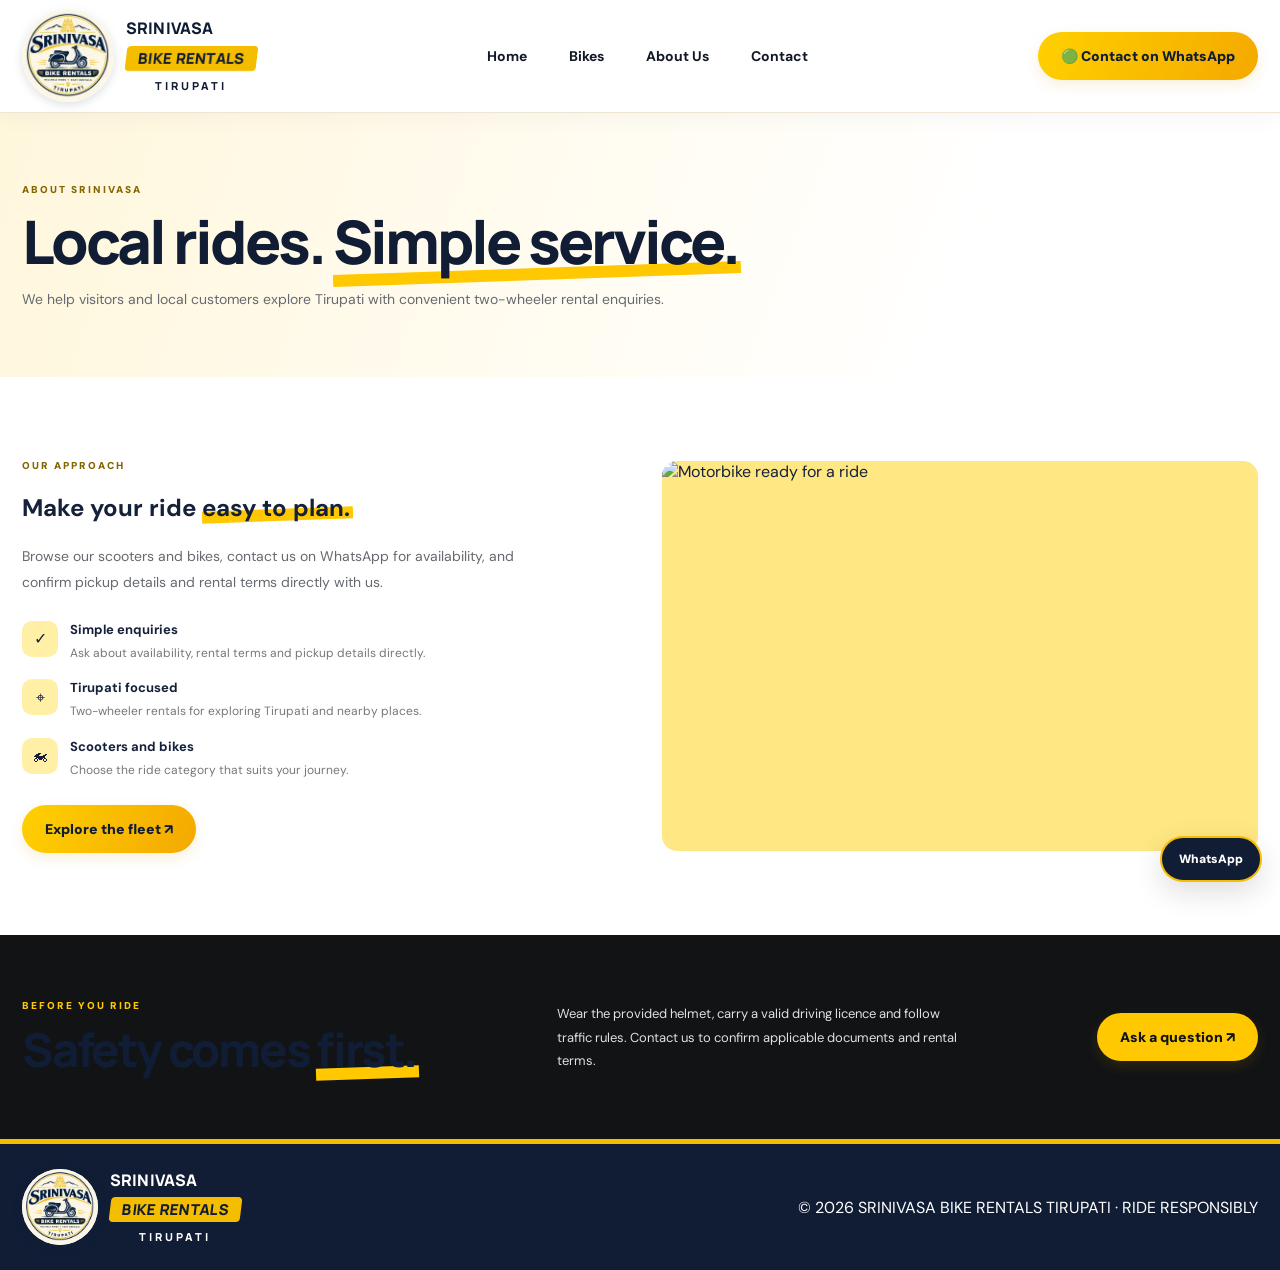
==== about.html @ 228d2ca5 "Redesign all pages with reference-inspired Srinivasa branding" ====
<!doctype html><html lang="en"><head><meta charset="utf-8"><meta name="viewport" content="width=device-width,initial-scale=1"><meta name="description" content="Learn about Srinivasa Bike Rentals in Tirupati."><title>About Us | SRINIVASA BIKE RENTALS TIRUPATI</title><link rel="icon" type="image/webp" href="srinivasa-logo.webp"><link rel="apple-touch-icon" href="srinivasa-logo.webp"><link rel="preconnect" href="https://fonts.googleapis.com"><link href="https://fonts.googleapis.com/css2?family=DM+Sans:wght@400;500;600;700;800;900&family=Manrope:wght@400;500;600;700;800;900&display=swap" rel="stylesheet"><link rel="stylesheet" href="styles.css"><link rel="stylesheet" href="redesign.css"></head><body><header class="header"><div class="wrap navrow"><a class="brand" href="index.html"><img class="brand-logo" src="srinivasa-logo.webp" alt="Official Srinivasa Bike Rentals Tirupati logo"><span class="brand-name"><b>SRINIVASA</b><strong>BIKE RENTALS</strong><small>TIRUPATI</small></span></a><nav class="navlinks"><a href="index.html">Home</a><a href="bikes.html">Bikes</a><a href="about.html">About Us</a><a href="contact.html">Contact</a></nav><a class="btn header-wa" href="https://wa.me/919966462687" target="_blank" rel="noopener">🟢 Contact on WhatsApp</a><button class="menu-toggle" aria-label="Open menu" aria-expanded="false">☰</button></div></header><main><section class="pagehero"><div class="wrap"><div class="eyebrow">ABOUT SRINIVASA</div><h1>Local rides. <span class="highlight">Simple service.</span></h1><p class="lead">We help visitors and local customers explore Tirupati with convenient two-wheeler rental enquiries.</p></div></section><section class="section wrap split"><div><div class="eyebrow">OUR APPROACH</div><h2>Make your ride <span class="highlight">easy to plan.</span></h2><p class="lead">Browse our scooters and bikes, contact us on WhatsApp for availability, and confirm pickup details and rental terms directly with us.</p><div class="featurelist"><div class="feature"><span class="featureicon">✓</span><div><b>Simple enquiries</b><p>Ask about availability, rental terms and pickup details directly.</p></div></div><div class="feature"><span class="featureicon">⌖</span><div><b>Tirupati focused</b><p>Two-wheeler rentals for exploring Tirupati and nearby places.</p></div></div><div class="feature"><span class="featureicon">🏍</span><div><b>Scooters and bikes</b><p>Choose the ride category that suits your journey.</p></div></div></div><a class="btn" href="bikes.html">Explore the fleet ↗</a></div><div class="splitimg"><img src="https://images.unsplash.com/photo-1558981403-c5f9899a28bc?auto=format&fit=crop&w=1000&q=90" alt="Motorbike ready for a ride" loading="lazy"></div></section><section class="band"><div class="wrap bandinner"><div><div class="eyebrow">BEFORE YOU RIDE</div><h2>Safety comes <span class="highlight">first.</span></h2></div><p>Wear the provided helmet, carry a valid driving licence and follow traffic rules. Contact us to confirm applicable documents and rental terms.</p><a class="btn dark" href="contact.html">Ask a question ↗</a></div></section></main><footer class="footer"><div class="wrap footrow"><a class="brand" href="index.html"><img class="brand-logo" src="srinivasa-logo.webp" alt="Official Srinivasa Bike Rentals Tirupati logo"><span class="brand-name"><b>SRINIVASA</b><strong>BIKE RENTALS</strong><small>TIRUPATI</small></span></a><span>© 2026 SRINIVASA BIKE RENTALS TIRUPATI · RIDE RESPONSIBLY</span></div></footer><a class="floating" href="https://wa.me/919966462687" target="_blank" rel="noopener">WhatsApp</a><script src="app.js"></script></body></html>
---- styles.css ----
:root{--yellow:#ffd633;--ink:#191919;--muted:#696969;--cream:#fffdf6;--line:#e9e5d9;--white:#fff}*{box-sizing:border-box}html{scroll-behavior:smooth;scroll-padding-top:90px}body{margin:0;background:var(--cream);color:var(--ink);font-family:"DM Sans",sans-serif}a{color:inherit;text-decoration:none}img{display:block;max-width:100%}.wrap{width:min(1140px,calc(100% - 38px));margin:auto}.topline{background:var(--yellow);padding:10px max(19px,calc((100% - 1140px)/2));display:flex;justify-content:space-between;gap:12px;font-size:10px;font-weight:800;letter-spacing:1px}.header{position:sticky;top:0;z-index:20;background:#fffdf6ed;backdrop-filter:blur(14px);border-bottom:1px solid var(--line)}.navrow{height:82px;display:flex;align-items:center;justify-content:space-between;gap:24px}.brand{display:flex;gap:11px;align-items:center;flex-shrink:0}.brandmark{width:45px;height:45px;border-radius:50%;display:grid;place-items:center;background:var(--yellow);font:900 17px Manrope;transition:transform .3s}.brand:hover .brandmark{transform:rotate(-12deg) scale(1.06)}.brand b,.brand small{display:block}.brand b{font:800 14px Manrope;letter-spacing:1px}.brand small{font-size:9px;letter-spacing:1.6px;color:#777;margin-top:4px}.navlinks{display:flex;align-items:center;gap:25px;font-size:12px;font-weight:700}.navlinks a{position:relative;padding:10px 0}.navlinks a:after{content:"";height:3px;position:absolute;bottom:3px;left:0;width:0;background:var(--yellow);transition:width .25s}.navlinks a:hover:after,.navlinks a.active:after{width:100%}.btn{display:inline-flex;align-items:center;justify-content:center;gap:8px;background:var(--yellow);border:0;padding:14px 19px;border-radius:9px;font-size:12px;font-weight:900;cursor:pointer;transition:transform .25s,box-shadow .25s}.btn:hover{transform:translateY(-3px);box-shadow:0 10px 22px #1919191b}.btn.dark{background:var(--ink);color:white}.menu-toggle{display:none;background:var(--yellow);border:0;border-radius:9px;width:44px;height:42px;font-size:22px}.hero{display:grid;grid-template-columns:1.02fr .98fr;gap:54px;align-items:center;padding:64px 0 72px}.eyebrow{font-size:10px;font-weight:900;letter-spacing:2px;color:#846600}.pill{display:inline-flex;background:#fff1a9;padding:10px 14px;border-radius:30px;font-size:10px;font-weight:900;letter-spacing:1px}.hero h1,.pagehero h1{font:800 clamp(43px,5.5vw,70px)/1.04 Manrope;letter-spacing:-3px;margin:22px 0}.highlight{position:relative;z-index:0;white-space:nowrap}.highlight:after{content:"";position:absolute;left:0;right:-3px;bottom:2px;height:12px;background:var(--yellow);z-index:-1;transform:rotate(-2deg)}.lead{font-size:14px;line-height:1.9;color:var(--muted);max-width:510px}.hero-actions{display:flex;flex-wrap:wrap;gap:10px;margin-top:24px}.hero-image{height:440px;position:relative;border-radius:46% 46% 14px 14px;overflow:hidden;background:linear-gradient(140deg,#fff0a1,#ffd633 58%,#eec000);display:grid;place-items:center}.hero-image:before{content:"";position:absolute;width:320px;height:320px;border:1px solid #ffffffb5;border-radius:50%;box-shadow:0 0 0 36px #ffffff38,0 0 0 72px #ffffff26}.hero-image img{width:100%;height:100%;object-fit:cover;mix-blend-mode:multiply;opacity:.93;position:relative;z-index:1;mask-image:linear-gradient(black 78%,transparent 100%)}.hero-label{position:absolute;z-index:2;bottom:20px;left:20px;background:white;padding:13px 16px;border-radius:9px;font-size:10px;font-weight:900;box-shadow:0 12px 30px #0001}.perks{background:white;border-block:1px solid var(--line)}.perkrow{display:grid;grid-template-columns:repeat(3,1fr);gap:22px;padding:24px 0}.perk{display:flex;gap:12px;align-items:center}.perk-icon{width:40px;height:40px;display:grid;place-items:center;border-radius:11px;background:#fff2b3;font-size:19px}.perk b,.perk small{display:block}.perk b{font-size:12px}.perk small{font-size:10px;color:#777;margin-top:4px}.section{padding:82px 0}.sectionhead{display:flex;align-items:end;justify-content:space-between;gap:30px;margin-bottom:30px}.sectionhead h2,.band h2{font:800 clamp(32px,4vw,47px)/1.1 Manrope;letter-spacing:-2px;margin:12px 0 0}.sectionintro{font-size:13px;line-height:1.8;color:var(--muted);max-width:430px;margin:0}.grid{display:grid;grid-template-columns:repeat(3,1fr);gap:19px}.bikecard{background:white;border:1px solid var(--line);border-radius:14px;overflow:hidden;transition:transform .3s,box-shadow .3s}.bikecard:hover{transform:translateY(-6px);box-shadow:0 20px 38px #19191912}.bikephoto{height:220px;background:#ffed9a;position:relative;overflow:hidden}.bikephoto img{width:100%;height:100%;object-fit:cover;transition:transform .6s}.bikecard:hover .bikephoto img{transform:scale(1.06)}.yearbadge{position:absolute;top:13px;left:13px;background:white;padding:7px 10px;border-radius:25px;font-size:10px;font-weight:900}.bikeinfo{padding:20px}.category{font-size:9px;font-weight:900;letter-spacing:1.5px;color:#896b00}.bikeinfo h3{font:800 20px Manrope;margin:8px 0}.bikeinfo p{font-size:12px;line-height:1.7;color:#777;min-height:40px}.bikebottom{border-top:1px solid #eeeade;margin-top:16px;padding-top:15px;display:flex;align-items:center;justify-content:space-between;gap:10px}.pricecopy{font-size:11px;font-weight:900}.pricecopy small{display:block;font-weight:500;color:#888;margin-top:4px}.mini-btn{padding:11px 12px;background:var(--yellow);border-radius:7px;font-size:10px;font-weight:900;white-space:nowrap}.band{background:var(--yellow);padding:54px 0}.bandinner{display:flex;justify-content:space-between;align-items:center;gap:32px}.band p{max-width:400px;font-size:13px;line-height:1.8}.pagehero{padding:70px 0 50px;background:linear-gradient(115deg,#fff9df,#fffdf6 70%)}.pagehero h1{font-size:clamp(40px,5vw,60px);margin:14px 0}.pagehero .lead{max-width:680px}.split{display:grid;grid-template-columns:1fr 1fr;gap:44px;align-items:center}.splitimg{height:390px;border-radius:15px;overflow:hidden;background:#ffe783}.splitimg img{width:100%;height:100%;object-fit:cover}.featurelist{display:grid;gap:16px;margin:25px 0}.feature{display:flex;gap:12px;align-items:start}.featureicon{background:#fff0a3;width:36px;height:36px;display:grid;place-items:center;border-radius:10px;flex-shrink:0}.feature b{display:block;font-size:13px}.feature p{font-size:12px;color:#777;line-height:1.7;margin:5px 0 0}.faq details{padding:20px 2px;border-bottom:1px solid var(--line)}.faq summary{font:700 14px Manrope;cursor:pointer}.faq details p{font-size:13px;line-height:1.8;color:#666;max-width:760px}.contactgrid{display:grid;grid-template-columns:1fr 1fr;gap:20px}.contactcard{background:white;border:1px solid var(--line);border-radius:14px;padding:25px}.contactcard .bigicon{width:46px;height:46px;border-radius:12px;background:#fff0a3;display:grid;place-items:center;font-size:22px;margin-bottom:18px}.contactcard h3{font:800 20px Manrope;margin:0 0 8px}.contactcard p{font-size:13px;line-height:1.8;color:#777}.notice{padding:18px;background:#fff2b6;border-radius:10px;font-size:12px;line-height:1.8;margin-top:22px}.footer{background:#191919;color:white;padding:34px 0 24px}.footrow{display:flex;justify-content:space-between;align-items:center;gap:20px}.footer .brand small{color:#aaa}.footer .brandmark{background:var(--yellow)}.footnote{border-top:1px solid #383838;margin-top:25px;padding-top:16px;display:flex;justify-content:space-between;gap:15px;color:#aaa;font-size:9px;letter-spacing:.7px}.floating{position:fixed;right:18px;bottom:18px;background:#191919;color:white;border:2px solid var(--yellow);border-radius:30px;padding:13px 17px;font-size:12px;font-weight:900;box-shadow:0 10px 30px #0002;z-index:15;transition:transform .25s}.floating:hover{transform:translateY(-4px)}.reveal{opacity:0;transform:translateY(22px);transition:opacity .7s ease,transform .7s cubic-bezier(.2,.7,.2,1)}.reveal.visible{opacity:1;transform:translateY(0)}.hero-image img{animation:floatImage 6s ease-in-out infinite}.hero-image:after{content:"";position:absolute;inset:-50%;background:linear-gradient(110deg,transparent 40%,#ffffff75 50%,transparent 60%);animation:shine 8s ease-in-out infinite;pointer-events:none}@keyframes floatImage{0%,100%{transform:translateY(0) rotate(-1deg)}50%{transform:translateY(-9px) rotate(1deg)}}@keyframes shine{0%,35%{transform:translateX(-65%) rotate(8deg)}75%,100%{transform:translateX(65%) rotate(8deg)}}@media(prefers-reduced-motion:reduce){*,*:before,*:after{animation:none!important;transition:none!important;scroll-behavior:auto!important}.reveal{opacity:1;transform:none}}@media(max-width:800px){.navlinks{gap:14px}.navrow>.btn{display:none}.hero{gap:28px;padding:45px 0 55px}.hero-image{height:340px}.hero-image:before{width:230px;height:230px}.grid{grid-template-columns:repeat(2,1fr)}.section{padding:62px 0}.split{gap:25px}.splitimg{height:330px}}@media(max-width:620px){.topline{font-size:8px;letter-spacing:.4px}.navrow{height:72px}.menu-toggle{display:block}.navlinks{display:none;position:absolute;left:0;right:0;top:72px;background:#fffdf6;padding:12px 22px 22px;border-bottom:1px solid var(--line);box-shadow:0 14px 25px #0000000b;flex-direction:column;align-items:stretch;gap:3px}.navlinks.open{display:flex}.navlinks a{padding:13px 0}.navlinks a:after{display:none}.hero{grid-template-columns:1fr;padding-top:38px}.hero h1{letter-spacing:-2px}.hero-image{height:300px;border-radius:38% 38% 12px 12px}.hero-image:before{width:210px;height:210px}.perkrow{grid-template-columns:1fr;gap:15px}.sectionhead{display:block}.sectionintro{margin-top:15px}.grid{grid-template-columns:1fr}.bikephoto{height:230px}.bandinner{display:block}.bandinner .btn{margin-top:12px}.split,.contactgrid{grid-template-columns:1fr}.splitimg{height:270px;order:-1}.pagehero{padding:50px 0 35px}.footrow,.footnote{flex-wrap:wrap}.footnote span:last-child{width:100%}.brand b{font-size:12px}}
/* Premium black-and-yellow motorcycle identity refresh */
:root{--yellow:#ffc800;--ink:#111315;--muted:#666a70;--cream:#f5f5f2;--line:#e1e2df;--white:#fff}
body{background:#f5f5f2;color:#111315}
.topline{background:#111315;color:#ffc800}
.header{background:#fffffff2;border-bottom-color:#e5e5e1}
.brandmark{border-radius:12px!important;background:#111315!important;color:#ffc800!important;box-shadow:inset 0 0 0 2px #ffc800!important}
.btn{background:#ffc800;color:#111315}
.btn.dark{background:#111315;color:#fff}
.hero{padding-top:58px;padding-bottom:64px}
.hero h1{letter-spacing:-3.5px}
.hero-image{height:450px;border-radius:22px;background:#111315;box-shadow:0 22px 55px #11131524}
.hero-image:before{border-color:#ffc80065;box-shadow:0 0 0 36px #ffc80013,0 0 0 72px #ffc8000a}
.hero-image img{mix-blend-mode:normal;opacity:1;mask-image:linear-gradient(#000 82%,transparent 100%);filter:saturate(.88) contrast(1.04)}
.hero-label{background:#111315;color:#ffc800}
.pill,.perk-icon,.contactcard .bigicon,.featureicon{background:#fff0a6}
.perks{background:#fff;border-color:#e6e6e2}
.sectionhead h2,.band h2{letter-spacing:-2.2px}
.bikecard{border:1px solid #e0e0dc;border-radius:18px;box-shadow:0 7px 24px #17171708}
.bikecard:hover{box-shadow:0 22px 42px #11131518;border-color:#e2bf38}
.bikephoto{background:linear-gradient(135deg,#f3e6ad,#d8d9d5)}
.bikephoto img{object-fit:cover}
.category{color:#856600}
.mini-btn{background:#ffc800;color:#111315}
.notice{background:#fff0a6;border:1px solid #f0d56c}
.band{background:#111315;color:white}
.band .eyebrow{color:#ffc800}
.band p{color:#e0e0e0}
.band .btn.dark{background:#ffc800;color:#111315}
.contactcard{box-shadow:0 7px 24px #17171708}
.footer{background:#0d0e0f;border-top:3px solid #ffc800}
.footer .brandmark{background:#ffc800!important;color:#111315!important}
.floating{background:#111315;border-color:#ffc800}
@media(max-width:620px){.hero{padding-top:34px}.hero-image{height:290px;border-radius:18px}.bikecard{border-radius:16px}}

/* Home page entrance motion: letters drop in from above, then content reveals smoothly */
.hero h1{perspective:700px}
.hero-letter{display:inline-block;white-space:pre;opacity:0;transform:translate3d(0,-42px,0) rotateX(65deg);transform-origin:top center;animation:letterDrop .72s cubic-bezier(.18,.82,.25,1) forwards}
@keyframes letterDrop{0%{opacity:0;transform:translate3d(0,-42px,0) rotateX(65deg);filter:blur(3px)}65%{opacity:1;transform:translate3d(0,5px,0) rotateX(0);filter:blur(0)}100%{opacity:1;transform:translate3d(0,0,0) rotateX(0);filter:blur(0)}}
.entrance-reveal{opacity:0;transform:translateY(28px);transition:opacity .72s ease,transform .72s cubic-bezier(.2,.75,.2,1);transition-delay:var(--reveal-delay,0ms)}
.entrance-reveal.entered{opacity:1;transform:translateY(0)}
.hero-copy .pill{animation:heroSlideDown .7s cubic-bezier(.2,.75,.2,1) both}
.hero-copy .hero-actions{transition-delay:260ms}
.hero-image.entrance-reveal{transform:translateY(24px) scale(.975)}
.hero-image.entrance-reveal.entered{transform:translateY(0) scale(1)}
@media(prefers-reduced-motion:reduce){.hero-letter{opacity:1;transform:none;animation:none}.entrance-reveal{opacity:1;transform:none;transition:none}}
@keyframes heroSlideDown{from{opacity:0;transform:translateY(-22px)}to{opacity:1;transform:translateY(0)}}

/* Refined motorcycle emblem and animated home hero background */
.brandmark{width:48px!important;height:48px!important;border-radius:14px!important;display:grid!important;place-items:center!important;overflow:hidden;color:#ffc800!important;transition:transform .35s cubic-bezier(.2,.8,.2,1),box-shadow .35s!important}
.brandmark svg{width:38px;height:27px;display:block;filter:drop-shadow(0 2px 0 #0002)}
.brand:hover .brandmark{transform:translateY(-2px) rotate(-4deg) scale(1.06)!important;box-shadow:0 8px 18px #ffc80030,inset 0 0 0 2px #ffc800!important}
.hero{position:relative;isolation:isolate}
.hero:before{content:"";position:absolute;z-index:-1;inset:8px -5vw 20px;border-radius:34px;background:radial-gradient(ellipse at 12% 22%,#ffc80022 0,transparent 38%),radial-gradient(ellipse at 83% 78%,#ffc80019 0,transparent 36%),linear-gradient(135deg,#ffffff 0%,#f7f5ed 48%,#fff9df 100%);pointer-events:none}
.hero:after{content:"";position:absolute;z-index:-1;inset:8px -5vw 20px;border-radius:34px;opacity:.22;background-image:radial-gradient(#111315 0.7px,transparent .7px);background-size:19px 19px;mask-image:linear-gradient(90deg,#000,transparent 60%);pointer-events:none}
.hero-image{box-shadow:0 24px 60px #11131520,0 0 0 1px #ffc80035}
.hero-image:before{border-color:#ffc80085;box-shadow:0 0 0 36px #ffc80017,0 0 0 72px #ffc8000b}
.hero-copy .pill{animation:heroSlideDown .72s cubic-bezier(.2,.75,.2,1) both}
.hero h1 .hero-letter{will-change:transform,opacity}
@media(max-width:620px){.hero:before,.hero:after{inset:0 -10px 12px;border-radius:22px}.brandmark{width:44px!important;height:44px!important}.brandmark svg{width:34px}}

/* Hero banner polish: premium road-trip visual */
.hero-image{height:470px;border:1px solid #e5c75a;background:#151719;border-radius:28px;overflow:hidden;box-shadow:0 28px 70px #17171724}
.hero-image img{object-fit:cover;object-position:center;mix-blend-mode:normal;opacity:1;mask-image:linear-gradient(180deg,#000 70%,#000 84%,transparent 100%);filter:saturate(1.08) contrast(1.04)}
.hero-image:before{z-index:2;width:250px;height:250px;border-color:#ffc80050;box-shadow:0 0 0 34px #ffc80010,0 0 0 68px #ffc80008;pointer-events:none}
.hero-image:after{z-index:2;background:linear-gradient(180deg,transparent 55%,#0b0c0e9c 100%);inset:0;animation:none}
.hero-label{bottom:22px;left:22px;right:22px;width:max-content;max-width:calc(100% - 44px);background:#101214ed;color:#ffc800;border:1px solid #ffc80080;letter-spacing:.4px;padding:17px 20px;font-size:clamp(10px,1.2vw,13px)}
@media(max-width:620px){.hero-image{height:320px;border-radius:20px}.hero-label{left:12px;bottom:12px;right:12px;max-width:calc(100% - 24px);padding:12px;font-size:9px}}

/* Hero image treatment: bold cinematic road-trip visual */
.hero-image{background:#111315!important;border:1px solid #ffc80055;box-shadow:0 26px 70px #1113152b,0 0 0 7px #ffc80012!important}
.hero-image img{object-fit:cover!important;object-position:center 52%;mix-blend-mode:normal!important;opacity:1!important;mask-image:linear-gradient(180deg,#000 0%,#000 78%,transparent 100%)!important;filter:saturate(1.08) contrast(1.04)!important}
.hero-image:before{z-index:1;border-color:#ffc80065!important;box-shadow:0 0 0 34px #ffc80010,0 0 0 68px #ffc80008!important;pointer-events:none}
.hero-image:after{z-index:2;inset:0!important;background:linear-gradient(180deg,transparent 48%,#11131505 60%,#111315b8 100%)!important;animation:none!important}
.hero-label{bottom:20px;left:20px;background:#111315f2!important;color:#ffc800!important;border:1px solid #ffc80055;box-shadow:0 12px 35px #0004!important;letter-spacing:.7px}
@media(max-width:620px){.hero-image{height:300px!important}}

/* Custom-built, no-external-photo cinematic hero artwork */
.hero-image.hero-art{height:450px!important;display:block!important;position:relative;overflow:hidden;background:#111315!important;border-radius:22px!important;border:1px solid #ffc80066;box-shadow:0 28px 75px #11131530,0 0 0 7px #ffc80012!important;isolation:isolate}
.hero-art .road-art{position:absolute;inset:0;width:100%;height:100%;object-fit:cover;animation:artReveal 1.15s cubic-bezier(.2,.75,.2,1) both}
.hero-art:before{content:"";position:absolute;inset:0;z-index:1;background:linear-gradient(90deg,#080909b8 0%,#08090922 62%,transparent 100%),linear-gradient(0deg,#080909c9 0%,transparent 55%);pointer-events:none}
.hero-art:after{content:"";position:absolute;inset:14px;z-index:2;border:1px solid #ffc80038;border-radius:14px;animation:frameGlow 4s ease-in-out infinite;pointer-events:none}
.art-kicker{position:absolute;z-index:3;top:32px;left:30px;color:#e4e5df;font-size:9px;font-weight:900;letter-spacing:2px;display:flex;align-items:center;gap:9px}
.art-dot{width:7px;height:7px;border-radius:50%;background:#ffc800;box-shadow:0 0 15px #ffc800}
.art-title{position:absolute;z-index:3;left:30px;bottom:105px;color:#fff;font:900 clamp(34px,4vw,51px)/.98 Manrope,sans-serif;letter-spacing:-2px;text-shadow:0 4px 20px #0006}
.art-title span{color:#ffc800}
.art-footer{position:absolute;z-index:3;left:30px;right:30px;bottom:31px;display:flex;align-items:center;gap:12px;color:#f4f4ee;font-size:9px;font-weight:800;letter-spacing:1.1px}
.art-footer i{color:#ffc800;font-style:normal}.art-line{height:1px;flex:1;background:linear-gradient(90deg,#ffc800aa,transparent)}
@keyframes artReveal{from{opacity:.25;transform:scale(1.05)}to{opacity:1;transform:scale(1)}}
@keyframes frameGlow{0%,100%{border-color:#ffc80026}50%{border-color:#ffc80078}}
@media(max-width:620px){.hero-image.hero-art{height:310px!important;border-radius:18px!important}.art-kicker{top:24px;left:22px;font-size:8px}.art-title{left:22px;bottom:78px;font-size:36px}.art-footer{left:22px;right:22px;bottom:24px;font-size:8px}.hero-art:after{inset:9px}}
@media(prefers-reduced-motion:reduce){.hero-art .road-art,.hero-art:after{animation:none}}

/* Premium SR crest logo with custom motorcycle mark */
.brandmark{width:48px!important;height:48px!important;border-radius:13px!important;background:transparent!important;border:0!important;box-shadow:none!important;display:grid!important;place-items:center!important;overflow:visible!important;color:#ffc800!important}.brandmark:before,.brandmark:after{display:none!important;content:none!important}.brandmark svg{width:48px;height:48px;display:block;filter:drop-shadow(0 3px 5px #11131522);transition:transform .3s,filter .3s}.brand:hover .brandmark svg{transform:translateY(-2px) rotate(-4deg) scale(1.06);filter:drop-shadow(0 5px 8px #ffc80040)}.footer .brandmark svg{filter:drop-shadow(0 3px 5px #0005)}@media(max-width:620px){.brandmark{width:44px!important;height:44px!important}.brandmark svg{width:44px;height:44px}}

/* Fresh editorial photo hero and cleaner brand badge */
.hero-image.hero-photo{height:450px!important;display:block!important;position:relative;overflow:hidden;border-radius:24px!important;background:#161819!important;border:1px solid #d5ad28;box-shadow:0 25px 65px #11131526,0 0 0 6px #ffc80012!important;isolation:isolate}
.hero-photo>img{position:absolute;inset:0;width:100%;height:100%;object-fit:cover;object-position:center;display:block;opacity:1!important;mix-blend-mode:normal!important;mask-image:none!important;filter:saturate(1.08) contrast(1.04)!important;animation:photoEnter 1.1s ease both}
.photo-shade{position:absolute;inset:0;z-index:1;background:linear-gradient(90deg,#080a0be0 0%,#080a0b82 40%,transparent 85%),linear-gradient(0deg,#080a0bd9 0%,transparent 55%)}
.photo-kicker{position:absolute;z-index:2;top:30px;left:28px;color:#fff;font-size:9px;font-weight:900;letter-spacing:2px;display:flex;align-items:center;gap:9px}
.photo-kicker span{width:7px;height:7px;border-radius:50%;background:#ffc800;box-shadow:0 0 13px #ffc800}
.photo-title{position:absolute;z-index:2;left:28px;bottom:100px;color:#fff;font:800 clamp(30px,3.5vw,44px)/1.03 Manrope;letter-spacing:-1.7px}
.photo-title b{color:#ffc800}
.photo-footer{position:absolute;z-index:2;bottom:27px;left:28px;right:28px;display:flex;align-items:center;gap:12px;color:#fff;font-size:9px;font-weight:800;letter-spacing:1px}
.photo-footer i{height:1px;flex:1;background:linear-gradient(90deg,#ffc800,transparent)}
.photo-footer strong{color:#ffc800;white-space:nowrap}
.brandmark{width:48px!important;height:48px!important;border-radius:12px!important;background:transparent!important;border:0!important;box-shadow:none!important;display:grid!important;place-items:center!important;overflow:visible!important}
.brandmark:before,.brandmark:after{display:none!important;content:none!important}
.brandmark svg{width:48px;height:48px;display:block;filter:drop-shadow(0 3px 5px #11131520);transition:transform .3s,filter .3s}
.brand:hover .brandmark svg{transform:translateY(-2px) rotate(-3deg) scale(1.06);filter:drop-shadow(0 5px 8px #ffc80040)}
@keyframes photoEnter{from{opacity:.3;transform:scale(1.035)}to{opacity:1;transform:scale(1)}}
@media(max-width:620px){.hero-image.hero-photo{height:310px!important;border-radius:18px!important}.photo-kicker{top:23px;left:20px}.photo-title{left:20px;bottom:78px;font-size:30px}.photo-footer{left:20px;right:20px;bottom:22px;font-size:8px}.brandmark,.brandmark svg{width:44px!important;height:44px!important}}
@media(prefers-reduced-motion:reduce){.hero-photo>img{animation:none}}

/* Premium cinematic home hero motion */
.hero{padding-top:54px!important;padding-bottom:62px!important;gap:44px!important}
.hero-copy .pill{animation:badgeDrop .8s cubic-bezier(.16,1,.3,1) both}
.hero-copy h1{perspective:900px}
.hero-letter{animation:letterDrop .85s cubic-bezier(.16,1,.3,1) forwards!important}
.hero-copy .lead{animation:copyRise .8s .42s both}
.hero-copy .hero-actions{animation:copyRise .8s .56s both}
.hero-image.hero-photo{height:480px!important;border-radius:26px!important;display:block!important;position:relative;overflow:hidden;background:#101214!important;border:1px solid #ffc80088;box-shadow:0 30px 80px #11131538,0 0 0 7px #ffc8000e!important;isolation:isolate;transform:translateZ(0)}
.hero-photo>img{position:absolute;inset:0;width:100%;height:100%;object-fit:cover;object-position:52% center;display:block;opacity:1!important;mix-blend-mode:normal!important;mask-image:none!important;filter:saturate(1.15) contrast(1.08)!important;animation:heroPhotoReveal 1.4s cubic-bezier(.16,1,.3,1) both}
.photo-shade{position:absolute;inset:0;z-index:1;background:linear-gradient(100deg,#07090be8 0%,#07090b92 36%,#07090b10 82%),linear-gradient(0deg,#07090bf0 0%,#07090b20 52%,#07090b30 100%)}
.photo-kicker{position:absolute;z-index:3;top:31px;left:30px;color:#fff;font-size:9px;font-weight:900;letter-spacing:2px;display:flex;align-items:center;gap:10px;animation:copyRise .7s .4s both}
.photo-kicker span{width:8px;height:8px;border-radius:50%;background:#ffc800;box-shadow:0 0 0 5px #ffc80020,0 0 18px #ffc800;animation:signalPulse 2.2s infinite}
.photo-title{position:absolute;z-index:3;left:29px;bottom:105px;color:#fff;font:900 clamp(36px,4vw,52px)/.94 Manrope,sans-serif;letter-spacing:-2.5px;text-shadow:0 5px 28px #0008;animation:copyRise .8s .5s both}
.photo-title b{color:#ffc800}
.photo-footer{position:absolute;z-index:3;bottom:29px;left:30px;right:30px;display:flex;align-items:center;gap:12px;color:#fff;font-size:9px;font-weight:900;letter-spacing:1.1px;animation:copyRise .8s .65s both}
.photo-footer i{height:1px;flex:1;background:linear-gradient(90deg,#ffc800,transparent)}
.photo-footer strong{color:#ffc800;white-space:nowrap}
.photo-stamp{position:absolute;z-index:3;right:22px;top:22px;width:76px;height:76px;border-radius:50%;border:1px solid #ffc800a0;background:#111315b5;color:#fff;display:flex;flex-direction:column;align-items:center;justify-content:center;font-size:9px;font-weight:800;letter-spacing:2px;line-height:1.35;backdrop-filter:blur(8px);animation:stampIn .8s .8s both}
.photo-stamp b{color:#ffc800;font-size:15px}
.hero-orbit{position:absolute;z-index:2;border:1px solid #ffc80045;border-radius:50%;pointer-events:none}
.orbit-one{width:320px;height:320px;right:-150px;top:25px;animation:orbitDrift 16s linear infinite}
.orbit-two{width:250px;height:250px;right:-118px;top:60px;border-style:dashed;animation:orbitDrift 22s linear infinite reverse}
.brandmark{width:50px!important;height:50px!important;background:transparent!important;border:0!important;box-shadow:none!important;display:grid!important;place-items:center!important;overflow:visible!important}
.brandmark:before,.brandmark:after{display:none!important;content:none!important}
.brandmark svg{width:50px;height:50px;display:block;filter:drop-shadow(0 4px 7px #11131525);transition:transform .35s cubic-bezier(.16,1,.3,1),filter .35s}
.brand:hover .brandmark svg{transform:rotate(-8deg) scale(1.08);filter:drop-shadow(0 5px 12px #ffc80060)}
@keyframes badgeDrop{from{opacity:0;transform:translateY(-24px) scale(.95)}to{opacity:1;transform:translateY(0) scale(1)}}
@keyframes copyRise{from{opacity:0;transform:translateY(22px)}to{opacity:1;transform:translateY(0)}}
@keyframes heroPhotoReveal{from{opacity:.2;transform:scale(1.09)}to{opacity:1;transform:scale(1)}}
@keyframes stampIn{from{opacity:0;transform:scale(.65) rotate(-18deg)}to{opacity:1;transform:scale(1) rotate(0)}}
@keyframes signalPulse{0%,100%{box-shadow:0 0 0 5px #ffc80020,0 0 18px #ffc800}50%{box-shadow:0 0 0 9px #ffc80008,0 0 24px #ffc800}}
@keyframes orbitDrift{from{transform:rotate(0)}to{transform:rotate(360deg)}}
@media(max-width:620px){.hero{padding-top:35px!important;gap:27px!important}.hero-image.hero-photo{height:330px!important;border-radius:20px!important}.photo-kicker{top:23px;left:21px;font-size:8px;letter-spacing:1.4px}.photo-title{left:21px;bottom:82px;font-size:35px;letter-spacing:-1.5px}.photo-footer{left:21px;right:21px;bottom:23px;font-size:7px;letter-spacing:.7px}.photo-stamp{width:60px;height:60px;top:17px;right:17px;font-size:7px}.photo-stamp b{font-size:12px}.hero-orbit.orbit-one{width:230px;height:230px;right:-130px;top:55px}.hero-orbit.orbit-two{width:180px;height:180px;right:-105px;top:80px}.brandmark,.brandmark svg{width:44px!important;height:44px!important}}
@media(prefers-reduced-motion:reduce){.hero-copy .pill,.hero-copy .lead,.hero-copy .hero-actions,.hero-photo>img,.photo-kicker,.photo-title,.photo-footer,.photo-stamp{animation:none!important;opacity:1!important;transform:none!important}.hero-orbit{animation:none!important}}

/* Visible animated motorcycles in the home hero background */
.hero{position:relative;isolation:isolate;overflow:hidden}
.ride-traffic{position:absolute;inset:0 -8vw 0;z-index:0;overflow:hidden;pointer-events:none;opacity:1}
.traffic-glow{position:absolute;left:-10%;right:-10%;bottom:17%;height:2px;background:linear-gradient(90deg,transparent,#ffc80080,transparent);box-shadow:0 0 24px #ffc80030}
.moving-bike{position:absolute;display:block;width:clamp(86px,12vw,142px);height:auto;left:-180px;opacity:0;animation:cruiseAcross 13s linear infinite;filter:drop-shadow(0 4px 10px #ffc80055)}
.moving-bike svg{width:100%;height:auto;overflow:visible}
.moving-bike circle{fill:#17191b;stroke:#ffc800;stroke-width:2.5}
.moving-bike .frame{fill:none;stroke:#ffc800;stroke-width:4;stroke-linecap:round;stroke-linejoin:round}
.moving-bike .tank{fill:#ffc800;stroke:#ffe47c;stroke-width:1.5}
.moving-bike .metal{fill:none;stroke:#9b9fa0;stroke-width:3.5;stroke-linecap:round}
.moving-bike .rider{fill:none;stroke:#dfe0da;stroke-width:6;stroke-linecap:round;stroke-linejoin:round}
.moving-bike .light{fill:#fff1a8;filter:drop-shadow(0 0 5px #ffc800)}
.bike-a{top:7%;animation-delay:0s;animation-duration:13s}
.bike-b{top:43%;animation-delay:4.1s;animation-duration:15s}
.bike-c{top:78%;animation-delay:7.4s;animation-duration:14s}
.hero-copy,.hero-image.hero-photo{position:relative;z-index:1}
@keyframes cruiseAcross{0%{left:-180px;opacity:0}6%{opacity:.85}40%{opacity:.72}85%{opacity:.75}100%{left:110%;opacity:0}}
@media(max-width:620px){.ride-traffic{inset:0 -14vw 0;opacity:.85}.moving-bike{width:88px}.bike-a{top:3%}.bike-b{top:44%}.bike-c{top:82%}}
@media(prefers-reduced-motion:reduce){.moving-bike{animation:none;display:none}}

/* Animated riders travel INSIDE the THE CITY IS YOURS photo card */
.hero-image.hero-photo{isolation:isolate}
.hero-photo .ride-traffic{position:absolute;inset:0;z-index:2;overflow:hidden;pointer-events:none;opacity:1}
.hero-photo .traffic-glow{left:0;right:0;bottom:18%;height:2px;background:linear-gradient(90deg,transparent,#ffc800b0 20%,#fff3a0 48%,#ffc800a0 72%,transparent);box-shadow:0 0 18px #ffc80090,0 0 40px #ffc80030}
.hero-photo .moving-bike{width:clamp(90px,13vw,150px);left:-180px;opacity:0;filter:drop-shadow(0 0 7px #ffc800a0) drop-shadow(0 4px 9px #0009)}
.hero-photo .moving-bike svg{overflow:visible}
.hero-photo .moving-bike circle{fill:#090b0d;stroke:#ffc800;stroke-width:2.7}
.hero-photo .moving-bike .frame{stroke:#ffd53a;stroke-width:4.3}
.hero-photo .moving-bike .tank{fill:#ffc800;stroke:#fff0a3}
.hero-photo .moving-bike .rider{stroke:#fff4c1;stroke-width:6}
.hero-photo .moving-bike .light{fill:#fff9c8;filter:drop-shadow(0 0 7px #ffc800) drop-shadow(0 0 14px #ffc800)}
.hero-photo .bike-a{top:18%;animation:photoBikeRide 10s linear infinite}
.hero-photo .bike-b{top:47%;animation:photoBikeRide 13s 3.4s linear infinite;transform:scale(.72)}
.hero-photo .bike-c{top:69%;animation:photoBikeRide 11s 6.2s linear infinite;transform:scale(.52)}
.hero-photo .photo-shade{z-index:3;background:linear-gradient(100deg,#07090b99 0%,#07090b30 36%,#07090b00 82%),linear-gradient(0deg,#07090bf0 0%,#07090b0a 52%,#07090b20 100%);pointer-events:none}
.hero-photo .photo-kicker,.hero-photo .photo-title,.hero-photo .photo-footer,.hero-photo .photo-stamp{z-index:4}
@keyframes photoBikeRide{0%{left:-180px;opacity:0;transform:translateY(8px) scale(.86)}8%{opacity:.96}45%{opacity:.85}90%{opacity:.9}100%{left:110%;opacity:0;transform:translateY(-3px) scale(.86)}}
@media(max-width:620px){.hero-photo .moving-bike{width:90px}.hero-photo .bike-a{top:16%}.hero-photo .bike-b{top:44%}.hero-photo .bike-c{top:69%}}
@media(prefers-reduced-motion:reduce){.hero-photo .moving-bike{animation:none;display:none}}

/* Road-trip hero: riders approach from the far end of the road */
.hero-image.hero-photo{background:#101214!important}
.hero-photo>img{object-position:center 58%!important;filter:saturate(.92) contrast(1.12) brightness(.72)!important}
.hero-photo .ride-traffic{position:absolute;inset:0;z-index:2;overflow:hidden;pointer-events:none;opacity:1;perspective:600px}
.hero-photo .traffic-glow{left:12%;right:12%;bottom:12%;height:2px;background:linear-gradient(90deg,transparent,#ffc80080,#fff1a0,#ffc80080,transparent);box-shadow:0 0 20px #ffc80080}
.hero-photo .moving-bike{left:50%;top:39%;width:clamp(72px,13vw,142px);opacity:0;transform-origin:center center;filter:drop-shadow(0 0 8px #ffc800b0) drop-shadow(0 5px 8px #000c)}
.hero-photo .moving-bike svg{overflow:visible}
.hero-photo .moving-bike circle{fill:#090b0d;stroke:#ffc800;stroke-width:3}
.hero-photo .moving-bike .frame{stroke:#ffd43b;stroke-width:4}
.hero-photo .moving-bike .tank{fill:#ffc800;stroke:#fff0a3}
.hero-photo .moving-bike .rider{stroke:#fff4c1;stroke-width:6}
.hero-photo .moving-bike .light{fill:#fffbd2;filter:drop-shadow(0 0 7px #ffc800) drop-shadow(0 0 15px #ffc800)}
.hero-photo .bike-a{animation:rideFromHorizon 4.8s 0s ease-in infinite}
.hero-photo .bike-b{animation:rideFromHorizon 5.6s 1.7s ease-in infinite}
.hero-photo .bike-c{animation:rideFromHorizon 5.1s 3.2s ease-in infinite}
.hero-photo .photo-shade{z-index:3;background:linear-gradient(100deg,#07090b9c 0%,#07090b30 46%,#07090b08 100%),linear-gradient(0deg,#07090bf2 0%,#07090b20 55%,#07090b22 100%);pointer-events:none}
.hero-photo .photo-kicker,.hero-photo .photo-title,.hero-photo .photo-footer,.hero-photo .photo-stamp{z-index:4}
@keyframes rideFromHorizon{
  0%{left:50%;top:42%;opacity:0;transform:translate(-50%,-50%) scale(.04) rotate(-2deg)}
  12%{opacity:.9}
  48%{opacity:1}
  75%{opacity:.92}
  100%{left:50%;top:112%;opacity:0;transform:translate(-50%,-50%) scale(1.5) rotate(-2deg)}
}
.hero-photo .bike-b{animation-name:rideFromHorizon;animation-delay:1.7s;filter:hue-rotate(12deg) drop-shadow(0 0 8px #ffc80090)}
.hero-photo .bike-c{animation-name:rideFromHorizon;animation-delay:3.2s;filter:grayscale(.25) drop-shadow(0 0 8px #ffc80090)}
@media(max-width:620px){.hero-photo .moving-bike{width:88px}.hero-photo .bike-a{animation-duration:4.8s}.hero-photo .bike-b{animation-duration:5.6s}.hero-photo .bike-c{animation-duration:5.1s}}
@media(prefers-reduced-motion:reduce){.hero-photo .moving-bike{animation:none;display:none}}

/* Static premium road hero — no animated bikes */
.hero-photo .photo-shade{z-index:2}
.hero-photo .photo-kicker,.hero-photo .photo-title,.hero-photo .photo-footer,.hero-photo .photo-stamp{z-index:3}

/* Final static hero polish */
.hero-photo .ride-traffic,.hero-photo .moving-bike,.hero-photo .traffic-glow{display:none!important;animation:none!important}
.hero-photo>img{object-position:center center!important;filter:saturate(.94) contrast(1.08) brightness(.76)!important}
.hero-photo .photo-shade{z-index:2!important;background:linear-gradient(100deg,#07090bd9 0%,#07090b60 42%,#07090b10 100%),linear-gradient(0deg,#07090bf0 0%,#07090b15 56%,#07090b1c 100%)!important}
.hero-photo .photo-kicker,.hero-photo .photo-title,.hero-photo .photo-footer,.hero-photo .photo-stamp{z-index:3!important}
.hero-photo .photo-title{text-shadow:0 5px 24px #0009}
.bikephoto img{background:#f0eee6}
.bikecard{transition:transform .22s ease,box-shadow .22s ease,border-color .22s ease}
.bikecard:focus-within{outline:2px solid #ffc800;outline-offset:3px}
@media(prefers-reduced-motion:reduce){.hero-photo>img,.hero-photo .photo-kicker,.hero-photo .photo-title,.hero-photo .photo-footer,.hero-photo .photo-stamp{animation:none!important;transform:none!important;opacity:1!important}}


/* Fresh editorial hero: no road panorama; falling headline entrance */
.hero-editorial{background:#151515!important;isolation:isolate;overflow:hidden;min-height:440px!important;border-radius:24px!important}
.hero-editorial>img{position:absolute;inset:0;width:100%;height:100%;object-fit:cover;object-position:center 52%;filter:saturate(.72) contrast(1.08) brightness(.66)!important;animation:heroPhotoSettle 1.1s ease-out both}
.hero-editorial .editorial-shade{position:absolute;inset:0;z-index:1;background:linear-gradient(90deg,#0c0c0cf0 0%,#101010b8 46%,#10101022 100%),linear-gradient(0deg,#080808d9 0%,transparent 55%)}
.hero-editorial .editorial-kicker,.hero-editorial .editorial-title,.hero-editorial .editorial-bottom,.hero-editorial .editorial-disc{position:absolute;z-index:3}
.hero-editorial .editorial-kicker{top:12%;left:8%;color:var(--yellow);font-size:10px;font-weight:900;letter-spacing:3px;animation:dropFromTop .85s cubic-bezier(.2,.8,.2,1) both}
.hero-editorial .editorial-title{left:7%;top:27%;font:800 clamp(34px,4.5vw,62px)/.98 Manrope,sans-serif;letter-spacing:-2px;color:#fff;text-shadow:0 5px 24px #0009;animation:dropFromTop .95s .12s cubic-bezier(.2,.8,.2,1) both}
.hero-editorial .editorial-title b{color:var(--yellow);font-weight:900}
.hero-editorial .editorial-bottom{left:8%;right:8%;bottom:9%;display:flex;justify-content:space-between;align-items:center;gap:12px;color:#fff;font-size:10px;font-weight:900;letter-spacing:1.4px;animation:dropFromTop .9s .25s cubic-bezier(.2,.8,.2,1) both}
.hero-editorial .editorial-bottom strong{background:var(--yellow);color:#171717;border-radius:999px;padding:12px 14px;letter-spacing:.5px}
.hero-editorial .editorial-disc{right:7%;top:10%;width:76px;height:76px;border:1px solid #ffd633b8;border-radius:50%;display:grid;place-content:center;text-align:center;color:var(--yellow);font:900 24px Manrope;transform:rotate(8deg);animation:dropFromTop 1s .18s cubic-bezier(.2,.8,.2,1) both}
.hero-editorial .editorial-disc small{font:800 7px Manrope;letter-spacing:1px}
@keyframes dropFromTop{0%{opacity:0;transform:translateY(-75px) scale(.96);filter:blur(5px)}72%{opacity:1;transform:translateY(5px) scale(1);filter:blur(0)}86%{transform:translateY(-3px)}100%{opacity:1;transform:translateY(0);filter:blur(0)}}
@keyframes heroPhotoSettle{from{transform:scale(1.06);opacity:.7}to{transform:scale(1);opacity:1}}
@media(max-width:620px){.hero-editorial{min-height:340px!important}.hero-editorial .editorial-title{font-size:38px;top:30%}.hero-editorial .editorial-disc{width:60px;height:60px;font-size:19px}.hero-editorial .editorial-bottom{font-size:8px;letter-spacing:.6px}.hero-editorial .editorial-bottom strong{padding:10px;font-size:8px}}
@media(prefers-reduced-motion:reduce){.hero-editorial .editorial-kicker,.hero-editorial .editorial-title,.hero-editorial .editorial-bottom,.hero-editorial .editorial-disc,.hero-editorial>img{animation:none!important;transform:none!important;filter:none!important}}

/* Official Srinivasa Bike Rentals logo */
.brandmark{width:54px!important;height:54px!important;border-radius:12px!important;background:transparent!important;border:0!important;box-shadow:none!important;overflow:hidden!important;flex-shrink:0!important;padding:0!important}
.brandmark img{display:block;width:100%;height:100%;object-fit:contain;border-radius:10px;filter:drop-shadow(0 2px 4px #11131518)}
.footer .brandmark img{filter:drop-shadow(0 2px 5px #0005)}
@media(max-width:620px){.brandmark{width:46px!important;height:46px!important}}


/* Supplied official circular Srinivasa badge beside the full business name */
.brand{display:flex!important;align-items:center!important;gap:12px!important}
.brandmark{width:76px!important;height:76px!important;min-width:76px!important;border-radius:50%!important;overflow:hidden!important;background:#fff9e9!important;box-shadow:0 3px 12px #101b2b18!important}
.brandmark img{width:100%!important;height:100%!important;object-fit:contain!important;border-radius:50%!important;display:block!important}
.brand>span:last-child b{display:block!important;font-size:16px!important;line-height:1.15!important;letter-spacing:.15px!important;white-space:nowrap!important}
.brand>span:last-child small{display:block!important;font-size:11px!important;letter-spacing:3px!important;margin-top:4px!important}
@media(max-width:620px){.brand{gap:8px!important}.brandmark{width:56px!important;height:56px!important;min-width:56px!important}.brand>span:last-child b{font-size:11px!important;letter-spacing:0!important}.brand>span:last-child small{font-size:9px!important;letter-spacing:2px!important}}

/* Responsive Tirupati reference-inspired landing page */
:root{--gold:#ffbf00;--navy:#102541;--cream:#fffaf0}
body{background:#fff;color:#101b2d;font-family:"DM Sans",sans-serif}
.wrap{width:min(1460px,calc(100% - 44px))}
.topline{background:var(--gold);color:#101b2d;padding:8px max(22px,calc((100% - 1460px)/2));font-size:10px}
.header{background:#fffffffa;border-bottom:1px solid #ece8df;box-shadow:0 4px 20px #18243a0c}
.navrow{height:112px;gap:22px}
.brand{gap:16px;align-items:center}
.brand-logo{width:116px;height:116px;object-fit:contain;flex:none;border-radius:50%;filter:drop-shadow(0 3px 5px #10254122)}
.brand-name{display:flex;flex-direction:column;line-height:1}
.brand-name b{font:900 clamp(20px,2.2vw,34px)/1 Manrope,sans-serif;letter-spacing:-1.3px;color:var(--navy)}
.brand-name strong{font:900 clamp(13px,1.3vw,20px)/1.15 Manrope,sans-serif;letter-spacing:1px;color:#101b2d;background:var(--gold);padding:5px 10px;margin-top:5px;transform:skew(-7deg);white-space:nowrap}
.brand-name small{font:800 12px/1.2 Manrope,sans-serif;letter-spacing:6px;text-align:center;margin-top:8px;color:var(--navy)}
.navlinks{gap:clamp(12px,2vw,30px);font-size:14px;color:#111827}
.navlinks a{display:flex;align-items:center;gap:7px;padding:12px 14px;border-radius:10px}
.navlinks a:after{display:none}
.navlinks a.active,.navlinks a:hover{background:var(--gold);color:#101b2d}
.btn{border-radius:30px;padding:15px 23px;background:var(--gold);font-size:14px;color:#111827}
.header-wa{white-space:nowrap;box-shadow:0 5px 14px #00000015}
.menu-toggle{display:none}
.showcase{position:relative;min-height:670px;display:grid;grid-template-columns:minmax(390px,.82fr) minmax(480px,1.18fr);align-items:center;overflow:hidden;padding:55px max(4.5vw,28px) 130px;isolation:isolate;background:#f4ead7}
.showcase-bg{position:absolute;inset:0;z-index:-2;background:url("https://assets.avis.co.in/images/Taxi_Images/banglore/tirupati/image2.webp") center 42%/cover no-repeat}
.showcase:before{content:"";position:absolute;inset:0;z-index:-1;background:linear-gradient(90deg,#fffaf0f2 0%,#fffaf0e8 31%,#fffaf080 54%,#fffaf010 100%),linear-gradient(0deg,#fffaf0 0%,transparent 25%)}
.showcase-copy{max-width:610px;z-index:2}
.showcase-copy .eyebrow{font-size:15px;letter-spacing:4px;color:#111827}
.showcase-copy h1{font:900 clamp(50px,6.1vw,94px)/.92 Manrope,sans-serif;letter-spacing:-4px;margin:24px 0 10px;color:var(--navy)}
.showcase-copy h1 span{display:inline-block;background:var(--gold);padding:8px 20px 10px;font-size:.53em;letter-spacing:-1px;transform:skew(-5deg);white-space:nowrap}
.place-mark{font:900 22px Manrope;letter-spacing:7px;margin:12px 0;color:var(--navy)}
.showcase-copy>p{font-size:20px;color:#555;margin:14px 0 22px}
.quick-perks{display:grid;grid-template-columns:repeat(4,minmax(90px,1fr));gap:10px;margin:22px 0 24px}
.quick-perks>div{background:#ffffffdf;border-radius:16px;padding:13px 8px;text-align:center;box-shadow:0 6px 20px #10254112;display:flex;flex-direction:column;align-items:center}
.quick-perks b{font-size:28px;color:#f0ae00;line-height:1.1}
.quick-perks strong{font-size:15px;margin-top:6px}
.quick-perks small{font-size:12px}
.hero-wa{background:var(--gold);font-size:18px;padding:17px 28px;box-shadow:0 8px 24px #c18c0028}
.hero-wa span{font-size:26px;line-height:12px}
.showcase-bikes{align-self:end;display:flex;align-items:end;justify-content:center;gap:0;min-width:0;padding:35px 0 0}
.bike-cutout{width:33%;height:300px;position:relative;display:flex;align-items:center;justify-content:center;filter:drop-shadow(0 16px 13px #0005)}
.bike-cutout img{width:100%;height:100%;object-fit:contain;mix-blend-mode:multiply;border-radius:16px}
.bike-cutout span{position:absolute;bottom:2px;left:50%;transform:translateX(-50%);background:#102541;color:white;padding:5px 12px;border-radius:20px;font-size:10px;font-weight:900;letter-spacing:1px;white-space:nowrap}
.detail-strip{position:absolute;bottom:22px;left:7%;right:7%;min-height:100px;background:#fffffff2;border-radius:28px;box-shadow:0 16px 38px #18243a18;display:grid;grid-template-columns:repeat(4,1fr);align-items:center;padding:18px 24px}
.detail-strip>div{display:flex;align-items:center;justify-content:center;gap:15px;border-right:1px solid #d6d6d6;min-height:55px}
.detail-strip>div:last-child{border:0}
.detail-strip>div>b{font-size:34px;color:#f3b500}
.detail-strip strong,.detail-strip small{display:block}
.detail-strip strong{font-size:16px}.detail-strip small{font-size:15px;margin-top:3px}
.fleet-section{padding:75px 0}
.section-heading{text-align:center;margin-bottom:28px}.section-heading h2,.rules-inner h2,.contact-cta h2{font:900 clamp(32px,4vw,48px) Manrope;margin:10px 0;color:var(--navy)}.section-heading p,.contact-cta p{color:#62666e}
.fleet-grid{display:grid;grid-template-columns:repeat(3,1fr);gap:22px}
.fleet-grid article{border:1px solid #eee7d8;border-radius:18px;overflow:hidden;padding-bottom:20px;box-shadow:0 10px 30px #1025410c}
.fleet-grid img{width:100%;height:220px;object-fit:cover}.fleet-grid h3,.fleet-grid small,.fleet-grid article>b{display:block;margin-left:20px;margin-right:20px}.fleet-grid h3{margin-top:17px;margin-bottom:5px;font:800 21px Manrope}.fleet-grid small{color:#777;font-size:10px;letter-spacing:1px}.fleet-grid article>b{margin-top:15px;color:#8b6700;font-size:16px}
.rules-section{background:#fff6d8;padding:55px 0}.rules-inner{display:grid;grid-template-columns:.7fr 1.3fr;gap:45px;align-items:center}.rules-grid{display:grid;grid-template-columns:repeat(2,1fr);gap:14px}.rules-grid p{background:#fff;border-radius:14px;padding:18px;margin:0}.rules-grid b,.rules-grid span{display:block}.rules-grid b{font:900 22px Manrope;color:var(--navy)}.rules-grid span{font-size:12px;color:#666;margin-top:4px}
.contact-cta{display:flex;align-items:center;justify-content:space-between;gap:24px;padding-top:60px;padding-bottom:60px}
.footer{background:var(--navy);border-top:5px solid var(--gold);padding:25px 0}.footrow{display:flex;align-items:center;justify-content:space-between;gap:24px;color:white}.footer .brand-name b,.footer .brand-name small{color:white}.footer .brand-name strong{color:#101b2d}.footer .brand-logo{width:70px;height:70px}
@media(max-width:1050px){.navrow{gap:12px}.brand-logo{width:88px;height:88px}.brand-name b{font-size:21px}.brand-name strong{font-size:14px}.brand-name small{font-size:10px}.navlinks{gap:4px}.navlinks a{padding:10px 8px}.header-wa{padding:12px 15px;font-size:12px}.showcase{grid-template-columns:.9fr 1.1fr;padding-left:30px;padding-right:30px}.showcase-copy h1{font-size:64px}.bike-cutout{height:250px}}
@media(max-width:760px){.topline{display:none}.navrow{height:auto;min-height:78px;padding:8px 0;flex-wrap:wrap}.brand{gap:9px}.brand-logo{width:64px;height:64px}.brand-name b{font-size:16px;letter-spacing:-.5px}.brand-name strong{font-size:11px;padding:4px 7px}.brand-name small{font-size:9px;letter-spacing:4px;margin-top:5px}.header-wa{display:none}.menu-toggle{display:block;width:42px;height:42px;margin-left:auto;background:var(--gold);border:0;border-radius:10px;font-size:22px}.navlinks{display:none;position:absolute;left:0;right:0;top:100%;background:#fff;padding:12px 18px 18px;box-shadow:0 14px 22px #0002;flex-direction:column;align-items:stretch;gap:4px}.navlinks.open{display:flex}.navlinks a{padding:12px;border-radius:9px}.showcase{display:flex;flex-direction:column;align-items:stretch;min-height:unset;padding:45px 22px 150px;gap:14px}.showcase:before{background:linear-gradient(90deg,#fffaf0ef,#fffaf0b8),linear-gradient(0deg,#fffaf0 0%,transparent 30%)}.showcase-copy{width:100%;max-width:none}.showcase-copy .eyebrow{font-size:10px;letter-spacing:2px}.showcase-copy h1{font-size:clamp(43px,12vw,65px);letter-spacing:-2.5px;margin:16px 0 8px}.showcase-copy h1 span{font-size:.55em;padding:7px 12px}.place-mark{font-size:15px;letter-spacing:4px}.showcase-copy>p{font-size:15px;margin:10px 0 16px}.quick-perks{gap:7px;margin:15px 0}.quick-perks>div{padding:10px 4px;border-radius:12px}.quick-perks b{font-size:22px}.quick-perks strong{font-size:12px}.quick-perks small{font-size:10px}.hero-wa{font-size:14px;padding:14px 20px}.showcase-bikes{padding:6px 0 0;min-height:150px}.bike-cutout{height:160px;width:33%}.bike-cutout span{font-size:8px;padding:4px 7px}.detail-strip{left:12px;right:12px;bottom:12px;min-height:0;border-radius:16px;padding:10px 6px;grid-template-columns:repeat(2,1fr);gap:4px}.detail-strip>div{justify-content:flex-start;padding:7px 8px;gap:8px;min-height:48px;border-right:0}.detail-strip>div:nth-child(odd){border-right:1px solid #ddd}.detail-strip>div>b{font-size:22px}.detail-strip strong{font-size:11px}.detail-strip small{font-size:10px}.fleet-section{padding:50px 0}.fleet-grid{grid-template-columns:1fr;gap:15px}.fleet-grid img{height:200px}.rules-inner{grid-template-columns:1fr;gap:18px}.rules-section{padding:42px 0}.rules-grid{gap:9px}.rules-grid p{padding:14px}.rules-grid b{font-size:18px}.rules-grid span{font-size:10px}.contact-cta{display:block;padding-top:45px;padding-bottom:45px}.contact-cta .btn{margin-top:12px}.footrow{align-items:flex-start;flex-direction:column}.footer .brand-logo{width:56px;height:56px}}
@media(max-width:370px){.brand-logo{width:54px;height:54px}.brand-name b{font-size:14px}.quick-perks{grid-template-columns:repeat(2,1fr)}.showcase{padding-bottom:170px}.detail-strip>div{padding:6px 5px}}
@media(prefers-reduced-motion:reduce){*,*:before,*:after{scroll-behavior:auto!important;animation:none!important;transition:none!important}}
---- redesign.css ----
/* Screenshot-led SRINIVASA redesign: consistent white, gold and navy visual system */
:root{--gold:#f5b900;--navy:#101d35;--ink:#15213a;--soft:#fffaf0}
body{background:#fff;color:var(--ink);font-family:"DM Sans",sans-serif}
.header{background:#ffffffef;border-bottom:1px solid #eee6d2;box-shadow:0 5px 22px #14213a0a}
.brand-logo{width:92px;height:92px;object-fit:contain;border-radius:50%;background:#fff;flex-shrink:0}
.brand-name{display:flex;flex-direction:column;gap:3px}
.brand-name b{font:900 clamp(20px,2.3vw,31px)/.95 Manrope,sans-serif;letter-spacing:-1.5px;color:#101d35}
.brand-name strong{display:inline-block;background:#f5bd00;color:#101d35;padding:5px 12px;border-radius:4px;font:900 15px/1 Manrope;letter-spacing:.3px}
.brand-name small{font:800 11px Manrope;letter-spacing:5px;color:#101d35;text-align:center}
.navlinks{gap:12px}.navlinks a{padding:11px 15px;border-radius:9px;font-size:14px}.navlinks a.active,.navlinks a:hover{background:#ffc400;color:#111b2d}
.btn,.mini-btn{background:linear-gradient(110deg,#ffd000,#f4a900);color:#101d35;border-radius:30px;box-shadow:0 5px 14px #d59d0026}
.btn:hover,.mini-btn:hover{transform:translateY(-2px);box-shadow:0 9px 22px #d59d0040}
.showcase{position:relative;min-height:590px;display:grid;grid-template-columns:44% 56%;align-items:center;gap:0;padding:48px max(5vw,28px) 132px;background:linear-gradient(90deg,#fffaf0f2 0%,#fffaf0cc 38%,#fffaf000 75%),url("https://images.unsplash.com/photo-1500530855697-b586d89ba3ee?auto=format&fit=crop&w=2000&q=88") center/cover;overflow:hidden}
.showcase-bg{display:none}.showcase-copy{position:relative;z-index:2;max-width:610px}.showcase-copy .eyebrow{font-size:15px;letter-spacing:4px;color:#111b2d}.showcase-copy h1{font:900 clamp(48px,6vw,88px)/.94 Manrope,sans-serif;letter-spacing:-4px;margin:22px 0 8px;color:#101d35}.showcase-copy h1 span{display:inline-block;background:#f5bd00;padding:7px 17px;border-radius:7px;font-size:.58em;letter-spacing:-1px}.place-mark{font:900 20px Manrope;letter-spacing:7px;margin:12px 0;color:#101d35}.showcase-copy>p{font-size:21px;font-weight:700;color:#5c6068;margin:12px 0 22px}
.quick-perks{display:grid;grid-template-columns:repeat(4,minmax(90px,1fr));gap:10px;max-width:560px}.quick-perks>div{background:#ffffffed;border:1px solid #f0e8d6;border-radius:17px;padding:13px 8px;text-align:center;box-shadow:0 8px 24px #15213a12}.quick-perks b{display:block;font-size:27px;color:#e8ae00}.quick-perks strong{display:block;font-size:16px;font-weight:900;color:#111b2d}.quick-perks small{display:block;font-size:12px;color:#313744;font-weight:700;margin-top:2px}
.hero-wa{margin-top:20px;padding:16px 28px;font-size:17px}.showcase-bikes{position:relative;z-index:1;display:flex;align-items:end;justify-content:center;gap:0;min-height:370px;padding-top:140px}.bike-cutout{width:34%;height:250px;position:relative;display:flex;align-items:end;justify-content:center}.bike-cutout img{width:100%;height:100%;object-fit:contain;mix-blend-mode:multiply;filter:drop-shadow(0 18px 13px #0003)}.bike-cutout span{display:none}
.detail-strip{position:absolute;z-index:4;left:7%;right:7%;bottom:20px;min-height:96px;background:#fff;border:1px solid #eee5d3;border-radius:28px;box-shadow:0 15px 40px #101d3520;display:grid;grid-template-columns:repeat(4,1fr);align-items:center;padding:12px 16px}.detail-strip>div{display:flex;align-items:center;justify-content:center;gap:15px;padding:10px;border-right:1px solid #ddd}.detail-strip>div:last-child{border:0}.detail-strip>div>b{font-size:34px;color:#eeb600}.detail-strip strong{display:block;font-size:17px}.detail-strip small{display:block;font-size:15px;font-weight:700;margin-top:2px}
.fleet-section{padding:72px 0}.section-heading{text-align:center;margin-bottom:30px}.section-heading h2{font:900 clamp(32px,4vw,48px) Manrope;color:#101d35;margin:10px 0}.fleet-grid{display:grid;grid-template-columns:repeat(3,1fr);gap:22px}.fleet-grid article{background:#fff;border:1px solid #eee5d3;border-radius:20px;overflow:hidden;box-shadow:0 12px 35px #101d350d;padding-bottom:20px}.fleet-grid img{width:100%;height:230px;object-fit:cover;background:#f8f2e5}.fleet-grid h3,.fleet-grid small,.fleet-grid b{display:block;margin:12px 20px}.fleet-grid h3{font:800 21px Manrope}.fleet-grid small{color:#777;font-weight:800;letter-spacing:1px}.fleet-grid b{font-size:19px;color:#a87900}
.rules-section{background:#fff8e5;padding:55px 0}.rules-inner{display:grid;grid-template-columns:.8fr 1.2fr;gap:35px;align-items:center}.rules-inner h2{font:900 38px Manrope;color:#101d35}.rules-grid{display:grid;grid-template-columns:repeat(2,1fr);gap:13px}.rules-grid p{margin:0;background:#fff;border:1px solid #eee2c7;border-radius:15px;padding:20px}.rules-grid b{font:900 26px Manrope;color:#bd8c00}.rules-grid span{display:block;color:#555;font-weight:600;margin-top:4px}
.contact-cta{padding-top:55px;padding-bottom:55px}.footer{background:#101d35;border-top:5px solid #f5bd00}.footer .brand-name b,.footer .brand-name small{color:white}.footer .brand-name strong{color:#101d35}.footer .brand-logo{width:76px;height:76px}
.pagehero{background:linear-gradient(110deg,#fff7dc,#fff 75%)}.pagehero h1,.sectionhead h2,.band h2{color:#101d35}.bikecard,.contactcard{border-radius:18px}.bikephoto{height:245px}.pricecopy{color:#101d35}.floating{background:#101d35;border-color:#f5bd00}
.number-highlight,.rules-grid b,.detail-strip small,.quick-perks strong{font-variant-numeric:tabular-nums}
@media(max-width:900px){.showcase{grid-template-columns:1fr;min-height:unset;padding:45px 28px 145px;background-position:center}.showcase-bikes{min-height:260px;padding-top:15px}.bike-cutout{height:230px}.showcase-copy{max-width:100%}.brand-logo{width:72px;height:72px}.brand-name b{font-size:20px}.brand-name strong{font-size:12px}.navlinks{gap:2px}.navlinks a{padding:9px 8px}.header-wa{font-size:11px;padding:11px}}
@media(max-width:620px){.brand-logo{width:58px;height:58px}.brand-name b{font-size:15px}.brand-name strong{font-size:10px;padding:4px 7px}.brand-name small{font-size:8px;letter-spacing:3px}.showcase{padding:36px 17px 160px;background-position:58% center}.showcase-copy .eyebrow{font-size:10px;letter-spacing:2px}.showcase-copy h1{font-size:clamp(43px,12vw,62px);letter-spacing:-2.5px}.place-mark{font-size:14px;letter-spacing:4px}.showcase-copy>p{font-size:15px}.quick-perks{grid-template-columns:repeat(4,1fr);gap:6px}.quick-perks>div{padding:10px 3px;border-radius:12px}.quick-perks b{font-size:21px}.quick-perks strong{font-size:12px}.quick-perks small{font-size:9px}.showcase-bikes{min-height:160px;padding-top:8px}.bike-cutout{height:155px}.detail-strip{left:10px;right:10px;bottom:10px;grid-template-columns:repeat(2,1fr);padding:8px;border-radius:17px}.detail-strip>div{justify-content:flex-start;padding:7px;gap:8px;border:0;min-height:48px}.detail-strip>div:nth-child(odd){border-right:1px solid #ddd}.detail-strip>div>b{font-size:22px}.detail-strip strong{font-size:11px}.detail-strip small{font-size:10px}.fleet-section{padding:45px 0}.fleet-grid{grid-template-columns:1fr}.fleet-grid img{height:210px}.rules-inner{grid-template-columns:1fr;gap:12px}.rules-inner h2{font-size:30px}.rules-grid p{padding:14px}.rules-grid b{font-size:20px}.rules-grid span{font-size:10px}.contact-cta{display:block}.contact-cta .btn{margin-top:12px}.footrow{flex-direction:column;align-items:flex-start}.navlinks{top:100%}}
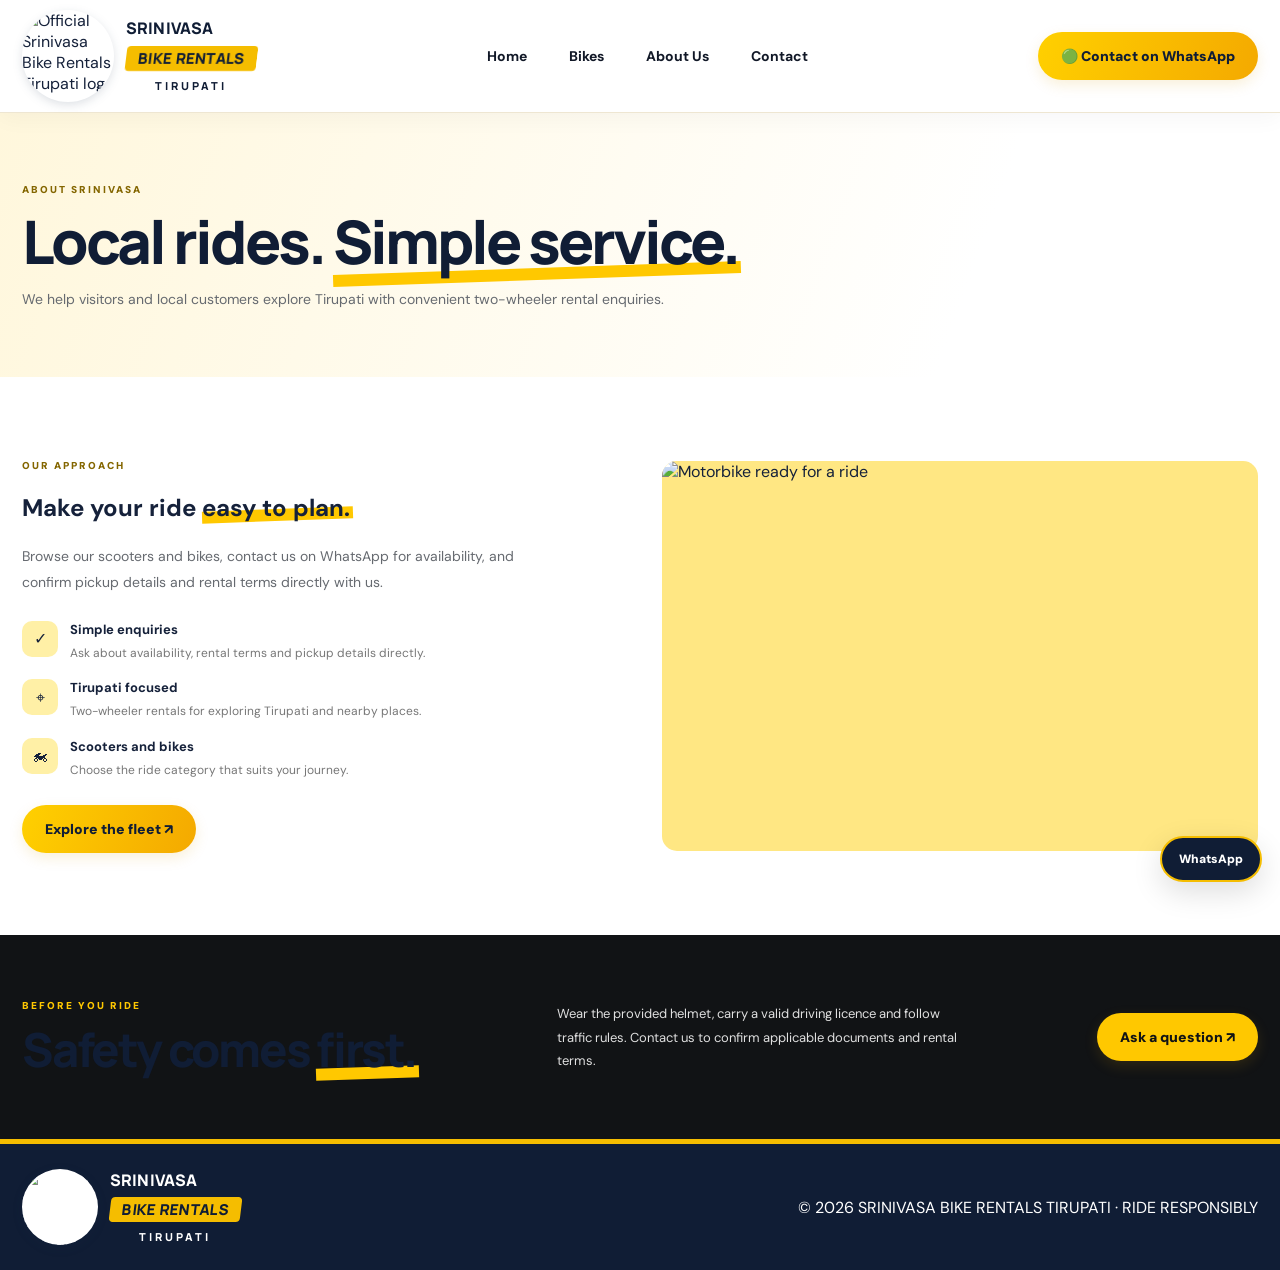
==== commit 721287fc: "Add matching bike photos and official brand logo" ====
--- a/about.html
+++ b/about.html
@@ -1 +1 @@
-<!doctype html><html lang="en"><head><meta charset="utf-8"><meta name="viewport" content="width=device-width,initial-scale=1"><meta name="description" content="Learn about Srinivasa Bike Rentals in Tirupati."><title>About Us | SRINIVASA BIKE RENTALS TIRUPATI</title><link rel="icon" type="image/webp" href="srinivasa-logo.webp"><link rel="apple-touch-icon" href="srinivasa-logo.webp"><link rel="preconnect" href="https://fonts.googleapis.com"><link href="https://fonts.googleapis.com/css2?family=DM+Sans:wght@400;500;600;700;800;900&family=Manrope:wght@400;500;600;700;800;900&display=swap" rel="stylesheet"><link rel="stylesheet" href="styles.css"><link rel="stylesheet" href="redesign.css"></head><body><header class="header"><div class="wrap navrow"><a class="brand" href="index.html"><img class="brand-logo" src="srinivasa-logo.webp" alt="Official Srinivasa Bike Rentals Tirupati logo"><span class="brand-name"><b>SRINIVASA</b><strong>BIKE RENTALS</strong><small>TIRUPATI</small></span></a><nav class="navlinks"><a href="index.html">Home</a><a href="bikes.html">Bikes</a><a href="about.html">About Us</a><a href="contact.html">Contact</a></nav><a class="btn header-wa" href="https://wa.me/919966462687" target="_blank" rel="noopener">🟢 Contact on WhatsApp</a><button class="menu-toggle" aria-label="Open menu" aria-expanded="false">☰</button></div></header><main><section class="pagehero"><div class="wrap"><div class="eyebrow">ABOUT SRINIVASA</div><h1>Local rides. <span class="highlight">Simple service.</span></h1><p class="lead">We help visitors and local customers explore Tirupati with convenient two-wheeler rental enquiries.</p></div></section><section class="section wrap split"><div><div class="eyebrow">OUR APPROACH</div><h2>Make your ride <span class="highlight">easy to plan.</span></h2><p class="lead">Browse our scooters and bikes, contact us on WhatsApp for availability, and confirm pickup details and rental terms directly with us.</p><div class="featurelist"><div class="feature"><span class="featureicon">✓</span><div><b>Simple enquiries</b><p>Ask about availability, rental terms and pickup details directly.</p></div></div><div class="feature"><span class="featureicon">⌖</span><div><b>Tirupati focused</b><p>Two-wheeler rentals for exploring Tirupati and nearby places.</p></div></div><div class="feature"><span class="featureicon">🏍</span><div><b>Scooters and bikes</b><p>Choose the ride category that suits your journey.</p></div></div></div><a class="btn" href="bikes.html">Explore the fleet ↗</a></div><div class="splitimg"><img src="https://images.unsplash.com/photo-1558981403-c5f9899a28bc?auto=format&fit=crop&w=1000&q=90" alt="Motorbike ready for a ride" loading="lazy"></div></section><section class="band"><div class="wrap bandinner"><div><div class="eyebrow">BEFORE YOU RIDE</div><h2>Safety comes <span class="highlight">first.</span></h2></div><p>Wear the provided helmet, carry a valid driving licence and follow traffic rules. Contact us to confirm applicable documents and rental terms.</p><a class="btn dark" href="contact.html">Ask a question ↗</a></div></section></main><footer class="footer"><div class="wrap footrow"><a class="brand" href="index.html"><img class="brand-logo" src="srinivasa-logo.webp" alt="Official Srinivasa Bike Rentals Tirupati logo"><span class="brand-name"><b>SRINIVASA</b><strong>BIKE RENTALS</strong><small>TIRUPATI</small></span></a><span>© 2026 SRINIVASA BIKE RENTALS TIRUPATI · RIDE RESPONSIBLY</span></div></footer><a class="floating" href="https://wa.me/919966462687" target="_blank" rel="noopener">WhatsApp</a><script src="app.js"></script></body></html>+<!doctype html><html lang="en"><head><meta charset="utf-8"><meta name="viewport" content="width=device-width,initial-scale=1"><meta name="description" content="Learn about Srinivasa Bike Rentals in Tirupati."><title>About Us | SRINIVASA BIKE RENTALS TIRUPATI</title><link rel="icon" type="image/png" href="https://d2ol7oe51mr4n9.cloudfront.net/user_3LNEQuu6pIucNUn0jLuzJzSrPbs/4fa0990a-5096-4057-8d3a-5e18f5b75d0f.png"><link rel="apple-touch-icon" href="https://d2ol7oe51mr4n9.cloudfront.net/user_3LNEQuu6pIucNUn0jLuzJzSrPbs/4fa0990a-5096-4057-8d3a-5e18f5b75d0f.png"><link rel="preconnect" href="https://fonts.googleapis.com"><link href="https://fonts.googleapis.com/css2?family=DM+Sans:wght@400;500;600;700;800;900&family=Manrope:wght@400;500;600;700;800;900&display=swap" rel="stylesheet"><link rel="stylesheet" href="styles.css"><link rel="stylesheet" href="redesign.css"></head><body><header class="header"><div class="wrap navrow"><a class="brand" href="index.html"><img class="brand-logo" src="https://d2ol7oe51mr4n9.cloudfront.net/user_3LNEQuu6pIucNUn0jLuzJzSrPbs/4fa0990a-5096-4057-8d3a-5e18f5b75d0f.png" alt="Official Srinivasa Bike Rentals Tirupati logo"><span class="brand-name"><b>SRINIVASA</b><strong>BIKE RENTALS</strong><small>TIRUPATI</small></span></a><nav class="navlinks"><a href="index.html">Home</a><a href="bikes.html">Bikes</a><a href="about.html">About Us</a><a href="contact.html">Contact</a></nav><a class="btn header-wa" href="https://wa.me/919966462687" target="_blank" rel="noopener">🟢 Contact on WhatsApp</a><button class="menu-toggle" aria-label="Open menu" aria-expanded="false">☰</button></div></header><main><section class="pagehero"><div class="wrap"><div class="eyebrow">ABOUT SRINIVASA</div><h1>Local rides. <span class="highlight">Simple service.</span></h1><p class="lead">We help visitors and local customers explore Tirupati with convenient two-wheeler rental enquiries.</p></div></section><section class="section wrap split"><div><div class="eyebrow">OUR APPROACH</div><h2>Make your ride <span class="highlight">easy to plan.</span></h2><p class="lead">Browse our scooters and bikes, contact us on WhatsApp for availability, and confirm pickup details and rental terms directly with us.</p><div class="featurelist"><div class="feature"><span class="featureicon">✓</span><div><b>Simple enquiries</b><p>Ask about availability, rental terms and pickup details directly.</p></div></div><div class="feature"><span class="featureicon">⌖</span><div><b>Tirupati focused</b><p>Two-wheeler rentals for exploring Tirupati and nearby places.</p></div></div><div class="feature"><span class="featureicon">🏍</span><div><b>Scooters and bikes</b><p>Choose the ride category that suits your journey.</p></div></div></div><a class="btn" href="bikes.html">Explore the fleet ↗</a></div><div class="splitimg"><img src="https://images.unsplash.com/photo-1558981403-c5f9899a28bc?auto=format&fit=crop&w=1000&q=90" alt="Motorbike ready for a ride" loading="lazy"></div></section><section class="band"><div class="wrap bandinner"><div><div class="eyebrow">BEFORE YOU RIDE</div><h2>Safety comes <span class="highlight">first.</span></h2></div><p>Wear the provided helmet, carry a valid driving licence and follow traffic rules. Contact us to confirm applicable documents and rental terms.</p><a class="btn dark" href="contact.html">Ask a question ↗</a></div></section></main><footer class="footer"><div class="wrap footrow"><a class="brand" href="index.html"><img class="brand-logo" src="https://d2ol7oe51mr4n9.cloudfront.net/user_3LNEQuu6pIucNUn0jLuzJzSrPbs/4fa0990a-5096-4057-8d3a-5e18f5b75d0f.png" alt="Official Srinivasa Bike Rentals Tirupati logo"><span class="brand-name"><b>SRINIVASA</b><strong>BIKE RENTALS</strong><small>TIRUPATI</small></span></a><span>© 2026 SRINIVASA BIKE RENTALS TIRUPATI · RIDE RESPONSIBLY</span></div></footer><a class="floating" href="https://wa.me/919966462687" target="_blank" rel="noopener">WhatsApp</a><script src="app.js"></script></body></html>
--- a/redesign.css
+++ b/redesign.css
@@ -1,24 +1,21 @@
-/* Screenshot-led SRINIVASA redesign: consistent white, gold and navy visual system */
+/* SRINIVASA: exact Tirupati hero image + responsive gold/navy identity */
 :root{--gold:#f5b900;--navy:#101d35;--ink:#15213a;--soft:#fffaf0}
 body{background:#fff;color:var(--ink);font-family:"DM Sans",sans-serif}
 .header{background:#ffffffef;border-bottom:1px solid #eee6d2;box-shadow:0 5px 22px #14213a0a}
 .brand-logo{width:92px;height:92px;object-fit:contain;border-radius:50%;background:#fff;flex-shrink:0}
-.brand-name{display:flex;flex-direction:column;gap:3px}
-.brand-name b{font:900 clamp(20px,2.3vw,31px)/.95 Manrope,sans-serif;letter-spacing:-1.5px;color:#101d35}
-.brand-name strong{display:inline-block;background:#f5bd00;color:#101d35;padding:5px 12px;border-radius:4px;font:900 15px/1 Manrope;letter-spacing:.3px}
-.brand-name small{font:800 11px Manrope;letter-spacing:5px;color:#101d35;text-align:center}
+.brand-name{display:flex;flex-direction:column;gap:3px}.brand-name b{font:900 clamp(20px,2.3vw,31px)/.95 Manrope,sans-serif;letter-spacing:-1.5px;color:#101d35}.brand-name strong{display:inline-block;background:#f5bd00;color:#101d35;padding:5px 12px;border-radius:4px;font:900 15px/1 Manrope;letter-spacing:.3px}.brand-name small{font:800 11px Manrope;letter-spacing:5px;color:#101d35;text-align:center}
 .navlinks{gap:12px}.navlinks a{padding:11px 15px;border-radius:9px;font-size:14px}.navlinks a.active,.navlinks a:hover{background:#ffc400;color:#111b2d}
-.btn,.mini-btn{background:linear-gradient(110deg,#ffd000,#f4a900);color:#101d35;border-radius:30px;box-shadow:0 5px 14px #d59d0026}
-.btn:hover,.mini-btn:hover{transform:translateY(-2px);box-shadow:0 9px 22px #d59d0040}
-.showcase{position:relative;min-height:590px;display:grid;grid-template-columns:44% 56%;align-items:center;gap:0;padding:48px max(5vw,28px) 132px;background:linear-gradient(90deg,#fffaf0f2 0%,#fffaf0cc 38%,#fffaf000 75%),url("https://images.unsplash.com/photo-1500530855697-b586d89ba3ee?auto=format&fit=crop&w=2000&q=88") center/cover;overflow:hidden}
-.showcase-bg{display:none}.showcase-copy{position:relative;z-index:2;max-width:610px}.showcase-copy .eyebrow{font-size:15px;letter-spacing:4px;color:#111b2d}.showcase-copy h1{font:900 clamp(48px,6vw,88px)/.94 Manrope,sans-serif;letter-spacing:-4px;margin:22px 0 8px;color:#101d35}.showcase-copy h1 span{display:inline-block;background:#f5bd00;padding:7px 17px;border-radius:7px;font-size:.58em;letter-spacing:-1px}.place-mark{font:900 20px Manrope;letter-spacing:7px;margin:12px 0;color:#101d35}.showcase-copy>p{font-size:21px;font-weight:700;color:#5c6068;margin:12px 0 22px}
+.btn,.mini-btn{background:linear-gradient(110deg,#ffd000,#f4a900);color:#101d35;border-radius:30px;box-shadow:0 5px 14px #d59d0026}.btn:hover,.mini-btn:hover{transform:translateY(-2px);box-shadow:0 9px 22px #d59d0040}
+.showcase{position:relative;min-height:650px;display:grid;grid-template-columns:1fr;align-items:center;padding:55px max(5vw,28px) 135px;background:linear-gradient(90deg,#fffaf0f2 0%,#fffaf0d9 33%,#fffaf000 76%),url("tirupati-hero.jpg") center 57%/cover no-repeat;overflow:hidden}
+.showcase-bg{display:none}.showcase-copy{position:relative;z-index:2;max-width:610px}.showcase-copy .eyebrow{font-size:15px;letter-spacing:4px;color:#111b2d}.showcase-copy h1{font:900 clamp(48px,6vw,88px)/.94 Manrope,sans-serif;letter-spacing:-4px;margin:22px 0 8px;color:#101d35}.showcase-copy h1 span{display:inline-block;background:#f5bd00;padding:7px 17px;border-radius:7px;font-size:.58em;letter-spacing:-1px}.place-mark{font:900 20px Manrope;letter-spacing:7px;margin:12px 0;color:#101d35}.showcase-copy>p{font-size:21px;font-weight:700;color:#343a45;margin:12px 0 22px}
 .quick-perks{display:grid;grid-template-columns:repeat(4,minmax(90px,1fr));gap:10px;max-width:560px}.quick-perks>div{background:#ffffffed;border:1px solid #f0e8d6;border-radius:17px;padding:13px 8px;text-align:center;box-shadow:0 8px 24px #15213a12}.quick-perks b{display:block;font-size:27px;color:#e8ae00}.quick-perks strong{display:block;font-size:16px;font-weight:900;color:#111b2d}.quick-perks small{display:block;font-size:12px;color:#313744;font-weight:700;margin-top:2px}
-.hero-wa{margin-top:20px;padding:16px 28px;font-size:17px}.showcase-bikes{position:relative;z-index:1;display:flex;align-items:end;justify-content:center;gap:0;min-height:370px;padding-top:140px}.bike-cutout{width:34%;height:250px;position:relative;display:flex;align-items:end;justify-content:center}.bike-cutout img{width:100%;height:100%;object-fit:contain;mix-blend-mode:multiply;filter:drop-shadow(0 18px 13px #0003)}.bike-cutout span{display:none}
+.hero-wa{margin-top:20px;padding:16px 28px;font-size:17px}.showcase-bikes{display:none}
 .detail-strip{position:absolute;z-index:4;left:7%;right:7%;bottom:20px;min-height:96px;background:#fff;border:1px solid #eee5d3;border-radius:28px;box-shadow:0 15px 40px #101d3520;display:grid;grid-template-columns:repeat(4,1fr);align-items:center;padding:12px 16px}.detail-strip>div{display:flex;align-items:center;justify-content:center;gap:15px;padding:10px;border-right:1px solid #ddd}.detail-strip>div:last-child{border:0}.detail-strip>div>b{font-size:34px;color:#eeb600}.detail-strip strong{display:block;font-size:17px}.detail-strip small{display:block;font-size:15px;font-weight:700;margin-top:2px}
 .fleet-section{padding:72px 0}.section-heading{text-align:center;margin-bottom:30px}.section-heading h2{font:900 clamp(32px,4vw,48px) Manrope;color:#101d35;margin:10px 0}.fleet-grid{display:grid;grid-template-columns:repeat(3,1fr);gap:22px}.fleet-grid article{background:#fff;border:1px solid #eee5d3;border-radius:20px;overflow:hidden;box-shadow:0 12px 35px #101d350d;padding-bottom:20px}.fleet-grid img{width:100%;height:230px;object-fit:cover;background:#f8f2e5}.fleet-grid h3,.fleet-grid small,.fleet-grid b{display:block;margin:12px 20px}.fleet-grid h3{font:800 21px Manrope}.fleet-grid small{color:#777;font-weight:800;letter-spacing:1px}.fleet-grid b{font-size:19px;color:#a87900}
 .rules-section{background:#fff8e5;padding:55px 0}.rules-inner{display:grid;grid-template-columns:.8fr 1.2fr;gap:35px;align-items:center}.rules-inner h2{font:900 38px Manrope;color:#101d35}.rules-grid{display:grid;grid-template-columns:repeat(2,1fr);gap:13px}.rules-grid p{margin:0;background:#fff;border:1px solid #eee2c7;border-radius:15px;padding:20px}.rules-grid b{font:900 26px Manrope;color:#bd8c00}.rules-grid span{display:block;color:#555;font-weight:600;margin-top:4px}
+.info-section{padding:55px 0}.info-grid{display:grid;grid-template-columns:repeat(3,1fr);gap:16px}.info-card{background:#fff;border:1px solid #eee5d3;border-radius:18px;padding:22px;box-shadow:0 10px 28px #101d3509}.info-card h3{font:800 20px Manrope;margin:0 0 9px;color:#101d35}.info-card p{margin:0;color:#555;line-height:1.65}.info-card strong{color:#a87900}
 .contact-cta{padding-top:55px;padding-bottom:55px}.footer{background:#101d35;border-top:5px solid #f5bd00}.footer .brand-name b,.footer .brand-name small{color:white}.footer .brand-name strong{color:#101d35}.footer .brand-logo{width:76px;height:76px}
 .pagehero{background:linear-gradient(110deg,#fff7dc,#fff 75%)}.pagehero h1,.sectionhead h2,.band h2{color:#101d35}.bikecard,.contactcard{border-radius:18px}.bikephoto{height:245px}.pricecopy{color:#101d35}.floating{background:#101d35;border-color:#f5bd00}
 .number-highlight,.rules-grid b,.detail-strip small,.quick-perks strong{font-variant-numeric:tabular-nums}
-@media(max-width:900px){.showcase{grid-template-columns:1fr;min-height:unset;padding:45px 28px 145px;background-position:center}.showcase-bikes{min-height:260px;padding-top:15px}.bike-cutout{height:230px}.showcase-copy{max-width:100%}.brand-logo{width:72px;height:72px}.brand-name b{font-size:20px}.brand-name strong{font-size:12px}.navlinks{gap:2px}.navlinks a{padding:9px 8px}.header-wa{font-size:11px;padding:11px}}
-@media(max-width:620px){.brand-logo{width:58px;height:58px}.brand-name b{font-size:15px}.brand-name strong{font-size:10px;padding:4px 7px}.brand-name small{font-size:8px;letter-spacing:3px}.showcase{padding:36px 17px 160px;background-position:58% center}.showcase-copy .eyebrow{font-size:10px;letter-spacing:2px}.showcase-copy h1{font-size:clamp(43px,12vw,62px);letter-spacing:-2.5px}.place-mark{font-size:14px;letter-spacing:4px}.showcase-copy>p{font-size:15px}.quick-perks{grid-template-columns:repeat(4,1fr);gap:6px}.quick-perks>div{padding:10px 3px;border-radius:12px}.quick-perks b{font-size:21px}.quick-perks strong{font-size:12px}.quick-perks small{font-size:9px}.showcase-bikes{min-height:160px;padding-top:8px}.bike-cutout{height:155px}.detail-strip{left:10px;right:10px;bottom:10px;grid-template-columns:repeat(2,1fr);padding:8px;border-radius:17px}.detail-strip>div{justify-content:flex-start;padding:7px;gap:8px;border:0;min-height:48px}.detail-strip>div:nth-child(odd){border-right:1px solid #ddd}.detail-strip>div>b{font-size:22px}.detail-strip strong{font-size:11px}.detail-strip small{font-size:10px}.fleet-section{padding:45px 0}.fleet-grid{grid-template-columns:1fr}.fleet-grid img{height:210px}.rules-inner{grid-template-columns:1fr;gap:12px}.rules-inner h2{font-size:30px}.rules-grid p{padding:14px}.rules-grid b{font-size:20px}.rules-grid span{font-size:10px}.contact-cta{display:block}.contact-cta .btn{margin-top:12px}.footrow{flex-direction:column;align-items:flex-start}.navlinks{top:100%}}
+@media(max-width:900px){.showcase{min-height:610px;padding:45px 28px 145px;background-position:58% center}.brand-logo{width:72px;height:72px}.brand-name b{font-size:20px}.brand-name strong{font-size:12px}.navlinks{gap:2px}.navlinks a{padding:9px 8px}.header-wa{font-size:11px;padding:11px}}
+@media(max-width:620px){.brand-logo{width:58px;height:58px}.brand-name b{font-size:15px}.brand-name strong{font-size:10px;padding:4px 7px}.brand-name small{font-size:8px;letter-spacing:3px}.showcase{min-height:650px;padding:36px 17px 165px;background-position:58% center}.showcase-copy .eyebrow{font-size:10px;letter-spacing:2px}.showcase-copy h1{font-size:clamp(43px,12vw,62px);letter-spacing:-2.5px}.place-mark{font-size:14px;letter-spacing:4px}.showcase-copy>p{font-size:15px}.quick-perks{grid-template-columns:repeat(2,1fr);gap:7px;max-width:330px}.quick-perks>div{padding:10px 3px;border-radius:12px}.quick-perks b{font-size:21px}.quick-perks strong{font-size:13px}.quick-perks small{font-size:10px}.detail-strip{left:10px;right:10px;bottom:10px;grid-template-columns:repeat(2,1fr);padding:8px;border-radius:17px}.detail-strip>div{justify-content:flex-start;padding:7px;gap:8px;border:0;min-height:48px}.detail-strip>div:nth-child(odd){border-right:1px solid #ddd}.detail-strip>div>b{font-size:22px}.detail-strip strong{font-size:11px}.detail-strip small{font-size:10px}.fleet-section{padding:45px 0}.fleet-grid{grid-template-columns:1fr}.fleet-grid img{height:210px}.rules-inner{grid-template-columns:1fr;gap:12px}.rules-inner h2{font-size:30px}.rules-grid p{padding:14px}.rules-grid b{font-size:20px}.rules-grid span{font-size:10px}.info-grid{grid-template-columns:1fr}.contact-cta{display:block}.contact-cta .btn{margin-top:12px}.footrow{flex-direction:column;align-items:flex-start}.navlinks{top:100%}}
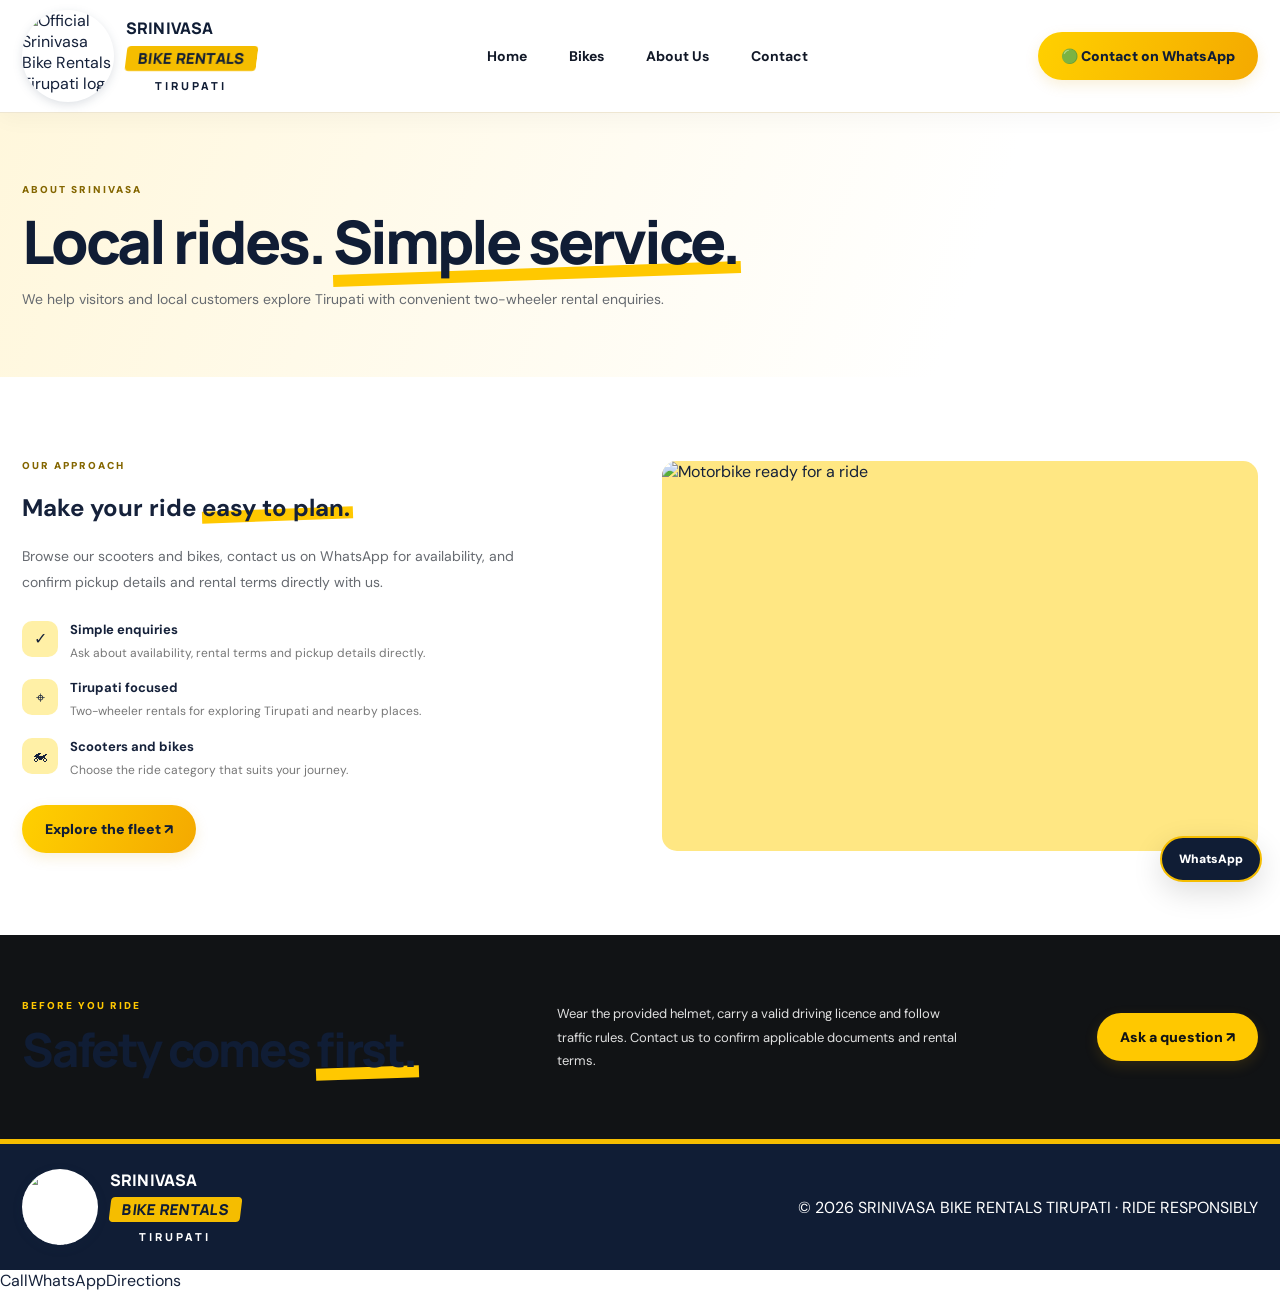
==== commit cad0ad4c: "Add mobile quick action navigation" ====
--- a/about.html
+++ b/about.html
@@ -1 +1 @@
-<!doctype html><html lang="en"><head><meta charset="utf-8"><meta name="viewport" content="width=device-width,initial-scale=1"><meta name="description" content="Learn about Srinivasa Bike Rentals in Tirupati."><title>About Us | SRINIVASA BIKE RENTALS TIRUPATI</title><link rel="icon" type="image/png" href="https://d2ol7oe51mr4n9.cloudfront.net/user_3LNEQuu6pIucNUn0jLuzJzSrPbs/4fa0990a-5096-4057-8d3a-5e18f5b75d0f.png"><link rel="apple-touch-icon" href="https://d2ol7oe51mr4n9.cloudfront.net/user_3LNEQuu6pIucNUn0jLuzJzSrPbs/4fa0990a-5096-4057-8d3a-5e18f5b75d0f.png"><link rel="preconnect" href="https://fonts.googleapis.com"><link href="https://fonts.googleapis.com/css2?family=DM+Sans:wght@400;500;600;700;800;900&family=Manrope:wght@400;500;600;700;800;900&display=swap" rel="stylesheet"><link rel="stylesheet" href="styles.css"><link rel="stylesheet" href="redesign.css"></head><body><header class="header"><div class="wrap navrow"><a class="brand" href="index.html"><img class="brand-logo" src="https://d2ol7oe51mr4n9.cloudfront.net/user_3LNEQuu6pIucNUn0jLuzJzSrPbs/4fa0990a-5096-4057-8d3a-5e18f5b75d0f.png" alt="Official Srinivasa Bike Rentals Tirupati logo"><span class="brand-name"><b>SRINIVASA</b><strong>BIKE RENTALS</strong><small>TIRUPATI</small></span></a><nav class="navlinks"><a href="index.html">Home</a><a href="bikes.html">Bikes</a><a href="about.html">About Us</a><a href="contact.html">Contact</a></nav><a class="btn header-wa" href="https://wa.me/919966462687" target="_blank" rel="noopener">🟢 Contact on WhatsApp</a><button class="menu-toggle" aria-label="Open menu" aria-expanded="false">☰</button></div></header><main><section class="pagehero"><div class="wrap"><div class="eyebrow">ABOUT SRINIVASA</div><h1>Local rides. <span class="highlight">Simple service.</span></h1><p class="lead">We help visitors and local customers explore Tirupati with convenient two-wheeler rental enquiries.</p></div></section><section class="section wrap split"><div><div class="eyebrow">OUR APPROACH</div><h2>Make your ride <span class="highlight">easy to plan.</span></h2><p class="lead">Browse our scooters and bikes, contact us on WhatsApp for availability, and confirm pickup details and rental terms directly with us.</p><div class="featurelist"><div class="feature"><span class="featureicon">✓</span><div><b>Simple enquiries</b><p>Ask about availability, rental terms and pickup details directly.</p></div></div><div class="feature"><span class="featureicon">⌖</span><div><b>Tirupati focused</b><p>Two-wheeler rentals for exploring Tirupati and nearby places.</p></div></div><div class="feature"><span class="featureicon">🏍</span><div><b>Scooters and bikes</b><p>Choose the ride category that suits your journey.</p></div></div></div><a class="btn" href="bikes.html">Explore the fleet ↗</a></div><div class="splitimg"><img src="https://images.unsplash.com/photo-1558981403-c5f9899a28bc?auto=format&fit=crop&w=1000&q=90" alt="Motorbike ready for a ride" loading="lazy"></div></section><section class="band"><div class="wrap bandinner"><div><div class="eyebrow">BEFORE YOU RIDE</div><h2>Safety comes <span class="highlight">first.</span></h2></div><p>Wear the provided helmet, carry a valid driving licence and follow traffic rules. Contact us to confirm applicable documents and rental terms.</p><a class="btn dark" href="contact.html">Ask a question ↗</a></div></section></main><footer class="footer"><div class="wrap footrow"><a class="brand" href="index.html"><img class="brand-logo" src="https://d2ol7oe51mr4n9.cloudfront.net/user_3LNEQuu6pIucNUn0jLuzJzSrPbs/4fa0990a-5096-4057-8d3a-5e18f5b75d0f.png" alt="Official Srinivasa Bike Rentals Tirupati logo"><span class="brand-name"><b>SRINIVASA</b><strong>BIKE RENTALS</strong><small>TIRUPATI</small></span></a><span>© 2026 SRINIVASA BIKE RENTALS TIRUPATI · RIDE RESPONSIBLY</span></div></footer><a class="floating" href="https://wa.me/919966462687" target="_blank" rel="noopener">WhatsApp</a><script src="app.js"></script></body></html>+<!doctype html><html lang="en"><head><meta charset="utf-8"><meta name="viewport" content="width=device-width,initial-scale=1"><meta name="description" content="Learn about Srinivasa Bike Rentals in Tirupati."><title>About Us | SRINIVASA BIKE RENTALS TIRUPATI</title><link rel="icon" type="image/png" href="https://d2ol7oe51mr4n9.cloudfront.net/user_3LNEQuu6pIucNUn0jLuzJzSrPbs/4fa0990a-5096-4057-8d3a-5e18f5b75d0f.png"><link rel="apple-touch-icon" href="https://d2ol7oe51mr4n9.cloudfront.net/user_3LNEQuu6pIucNUn0jLuzJzSrPbs/4fa0990a-5096-4057-8d3a-5e18f5b75d0f.png"><link rel="preconnect" href="https://fonts.googleapis.com"><link href="https://fonts.googleapis.com/css2?family=DM+Sans:wght@400;500;600;700;800;900&family=Manrope:wght@400;500;600;700;800;900&display=swap" rel="stylesheet"><link rel="stylesheet" href="styles.css"><link rel="stylesheet" href="redesign.css"></head><body><header class="header"><div class="wrap navrow"><a class="brand" href="index.html"><img class="brand-logo" src="https://d2ol7oe51mr4n9.cloudfront.net/user_3LNEQuu6pIucNUn0jLuzJzSrPbs/4fa0990a-5096-4057-8d3a-5e18f5b75d0f.png" alt="Official Srinivasa Bike Rentals Tirupati logo"><span class="brand-name"><b>SRINIVASA</b><strong>BIKE RENTALS</strong><small>TIRUPATI</small></span></a><nav class="navlinks"><a href="index.html">Home</a><a href="bikes.html">Bikes</a><a href="about.html">About Us</a><a href="contact.html">Contact</a></nav><a class="btn header-wa" href="https://wa.me/918639073673" target="_blank" rel="noopener">🟢 Contact on WhatsApp</a><button class="menu-toggle" aria-label="Open menu" aria-expanded="false">☰</button></div></header><main><section class="pagehero"><div class="wrap"><div class="eyebrow">ABOUT SRINIVASA</div><h1>Local rides. <span class="highlight">Simple service.</span></h1><p class="lead">We help visitors and local customers explore Tirupati with convenient two-wheeler rental enquiries.</p></div></section><section class="section wrap split"><div><div class="eyebrow">OUR APPROACH</div><h2>Make your ride <span class="highlight">easy to plan.</span></h2><p class="lead">Browse our scooters and bikes, contact us on WhatsApp for availability, and confirm pickup details and rental terms directly with us.</p><div class="featurelist"><div class="feature"><span class="featureicon">✓</span><div><b>Simple enquiries</b><p>Ask about availability, rental terms and pickup details directly.</p></div></div><div class="feature"><span class="featureicon">⌖</span><div><b>Tirupati focused</b><p>Two-wheeler rentals for exploring Tirupati and nearby places.</p></div></div><div class="feature"><span class="featureicon">🏍</span><div><b>Scooters and bikes</b><p>Choose the ride category that suits your journey.</p></div></div></div><a class="btn" href="bikes.html">Explore the fleet ↗</a></div><div class="splitimg"><img src="https://images.unsplash.com/photo-1558981403-c5f9899a28bc?auto=format&fit=crop&w=1000&q=90" alt="Motorbike ready for a ride" loading="lazy"></div></section><section class="band"><div class="wrap bandinner"><div><div class="eyebrow">BEFORE YOU RIDE</div><h2>Safety comes <span class="highlight">first.</span></h2></div><p>Wear the provided helmet, carry a valid driving licence and follow traffic rules. Contact us to confirm applicable documents and rental terms.</p><a class="btn dark" href="contact.html">Ask a question ↗</a></div></section></main><footer class="footer"><div class="wrap footrow"><a class="brand" href="index.html"><img class="brand-logo" src="https://d2ol7oe51mr4n9.cloudfront.net/user_3LNEQuu6pIucNUn0jLuzJzSrPbs/4fa0990a-5096-4057-8d3a-5e18f5b75d0f.png" alt="Official Srinivasa Bike Rentals Tirupati logo"><span class="brand-name"><b>SRINIVASA</b><strong>BIKE RENTALS</strong><small>TIRUPATI</small></span></a><span>© 2026 SRINIVASA BIKE RENTALS TIRUPATI · RIDE RESPONSIBLY</span></div></footer><a class="floating" href="https://wa.me/918639073673" target="_blank" rel="noopener">WhatsApp</a><nav class="mobile-action-bar" aria-label="Quick contact actions"><a href="tel:+918639073673">Call</a><a href="https://wa.me/918639073673" target="_blank" rel="noopener">WhatsApp</a><a href="https://www.google.com/maps/search/?api=1&amp;query=Sankalpa+Super+Speciality+Hospital%2C+Tata+Nagar%2C+TUDA+Road%2C+Tirupati+517501" target="_blank" rel="noopener">Directions</a></nav><script src="app.js"></script></body></html>
--- a/redesign.css
+++ b/redesign.css
@@ -19,3 +19,12 @@
 .number-highlight,.rules-grid b,.detail-strip small,.quick-perks strong{font-variant-numeric:tabular-nums}
 @media(max-width:900px){.showcase{min-height:610px;padding:45px 28px 145px;background-position:58% center}.brand-logo{width:72px;height:72px}.brand-name b{font-size:20px}.brand-name strong{font-size:12px}.navlinks{gap:2px}.navlinks a{padding:9px 8px}.header-wa{font-size:11px;padding:11px}}
 @media(max-width:620px){.brand-logo{width:58px;height:58px}.brand-name b{font-size:15px}.brand-name strong{font-size:10px;padding:4px 7px}.brand-name small{font-size:8px;letter-spacing:3px}.showcase{min-height:650px;padding:36px 17px 165px;background-position:58% center}.showcase-copy .eyebrow{font-size:10px;letter-spacing:2px}.showcase-copy h1{font-size:clamp(43px,12vw,62px);letter-spacing:-2.5px}.place-mark{font-size:14px;letter-spacing:4px}.showcase-copy>p{font-size:15px}.quick-perks{grid-template-columns:repeat(2,1fr);gap:7px;max-width:330px}.quick-perks>div{padding:10px 3px;border-radius:12px}.quick-perks b{font-size:21px}.quick-perks strong{font-size:13px}.quick-perks small{font-size:10px}.detail-strip{left:10px;right:10px;bottom:10px;grid-template-columns:repeat(2,1fr);padding:8px;border-radius:17px}.detail-strip>div{justify-content:flex-start;padding:7px;gap:8px;border:0;min-height:48px}.detail-strip>div:nth-child(odd){border-right:1px solid #ddd}.detail-strip>div>b{font-size:22px}.detail-strip strong{font-size:11px}.detail-strip small{font-size:10px}.fleet-section{padding:45px 0}.fleet-grid{grid-template-columns:1fr}.fleet-grid img{height:210px}.rules-inner{grid-template-columns:1fr;gap:12px}.rules-inner h2{font-size:30px}.rules-grid p{padding:14px}.rules-grid b{font-size:20px}.rules-grid span{font-size:10px}.info-grid{grid-template-columns:1fr}.contact-cta{display:block}.contact-cta .btn{margin-top:12px}.footrow{flex-direction:column;align-items:flex-start}.navlinks{top:100%}}
+
+/* Rental cost calculator */
+.calculator-card{background:#fff;border:1px solid #e9e2d2;border-radius:22px;padding:clamp(20px,4vw,36px);box-shadow:0 14px 45px rgba(20,33,61,.07)}.calculator-card h2{font-size:clamp(27px,4vw,38px);margin:8px 0}.calculator-card>.lead{max-width:680px}.calculator-grid{display:grid;grid-template-columns:repeat(3,minmax(0,1fr));gap:15px;margin:24px 0}.calculator-grid label{display:grid;gap:8px;font-weight:700;font-size:14px;color:#24314b}.calculator-grid input{width:100%;padding:14px;border:1px solid #d9dce2;border-radius:12px;font:inherit;font-size:16px;background:#fff;color:#17233b}.calculator-result{display:flex;align-items:center;justify-content:space-between;gap:18px;padding:20px;border-radius:16px;background:#f8f5ed}.calculator-result>div{display:grid;gap:4px}.calculator-result small{color:#667085}.calculator-result strong{font-size:clamp(30px,5vw,42px);color:#17233b}.calculator-note{font-size:12px;color:#687386;line-height:1.6;margin:16px 0 0}@media(max-width:650px){.calculator-grid{grid-template-columns:1fr}.calculator-result{align-items:flex-start;flex-direction:column}.calculator-result .btn{width:100%;text-align:center}}
+
+/* Frequently asked questions */
+.faq-list{max-width:900px;margin:25px auto 0;display:grid;gap:10px}.faq-list details{border:1px solid #e8e2d5;border-radius:14px;background:#fff;padding:0 18px;box-shadow:0 5px 18px rgba(20,33,61,.035)}.faq-list summary{cursor:pointer;list-style:none;position:relative;padding:18px 34px 18px 0;font-weight:800;color:#17233b}.faq-list summary::-webkit-details-marker{display:none}.faq-list summary:after{content:"+";position:absolute;right:2px;top:50%;transform:translateY(-50%);font-size:24px;color:#b88a2c}.faq-list details[open] summary:after{content:"−"}.faq-list details p{margin:0;padding:0 0 18px;color:#5f6878;line-height:1.7}.faq-list a{color:#946b17;font-weight:700}.faq-contact{max-width:900px;margin:22px auto 0;padding:22px;border-radius:16px;background:#f8f5ed}.faq-contact strong{font-size:18px}.faq-contact p{margin:7px 0 14px;color:#5f6878}.faq-contact .btn{display:inline-flex}@media(max-width:600px){.faq-list details{padding:0 14px}.faq-list summary{font-size:14px;padding:16px 30px 16px 0}.faq-contact .btn{width:100%;justify-content:center}}
+
+/* Quick WhatsApp enquiry builder */
+.enquiry-grid{display:grid;grid-template-columns:repeat(2,minmax(0,1fr));gap:16px;margin-top:22px}.enquiry-grid label{display:grid;gap:8px;font-size:14px;font-weight:700;color:#24314b}.enquiry-grid input,.enquiry-grid select,.enquiry-grid textarea{width:100%;padding:13px 14px;border:1px solid #d9dce2;border-radius:12px;background:#fff;color:#17233b;font:inherit;font-size:15px}.enquiry-grid textarea{resize:vertical}.enquiry-notes{grid-column:1/-1}.enquiry-submit{grid-column:1/-1;justify-self:start;border:0;cursor:pointer;font:inherit}.enquiry-card{scroll-margin-top:90px}@media(max-width:650px){.enquiry-grid{grid-template-columns:1fr}.enquiry-notes,.enquiry-submit{grid-column:auto}.enquiry-submit{width:100%}}
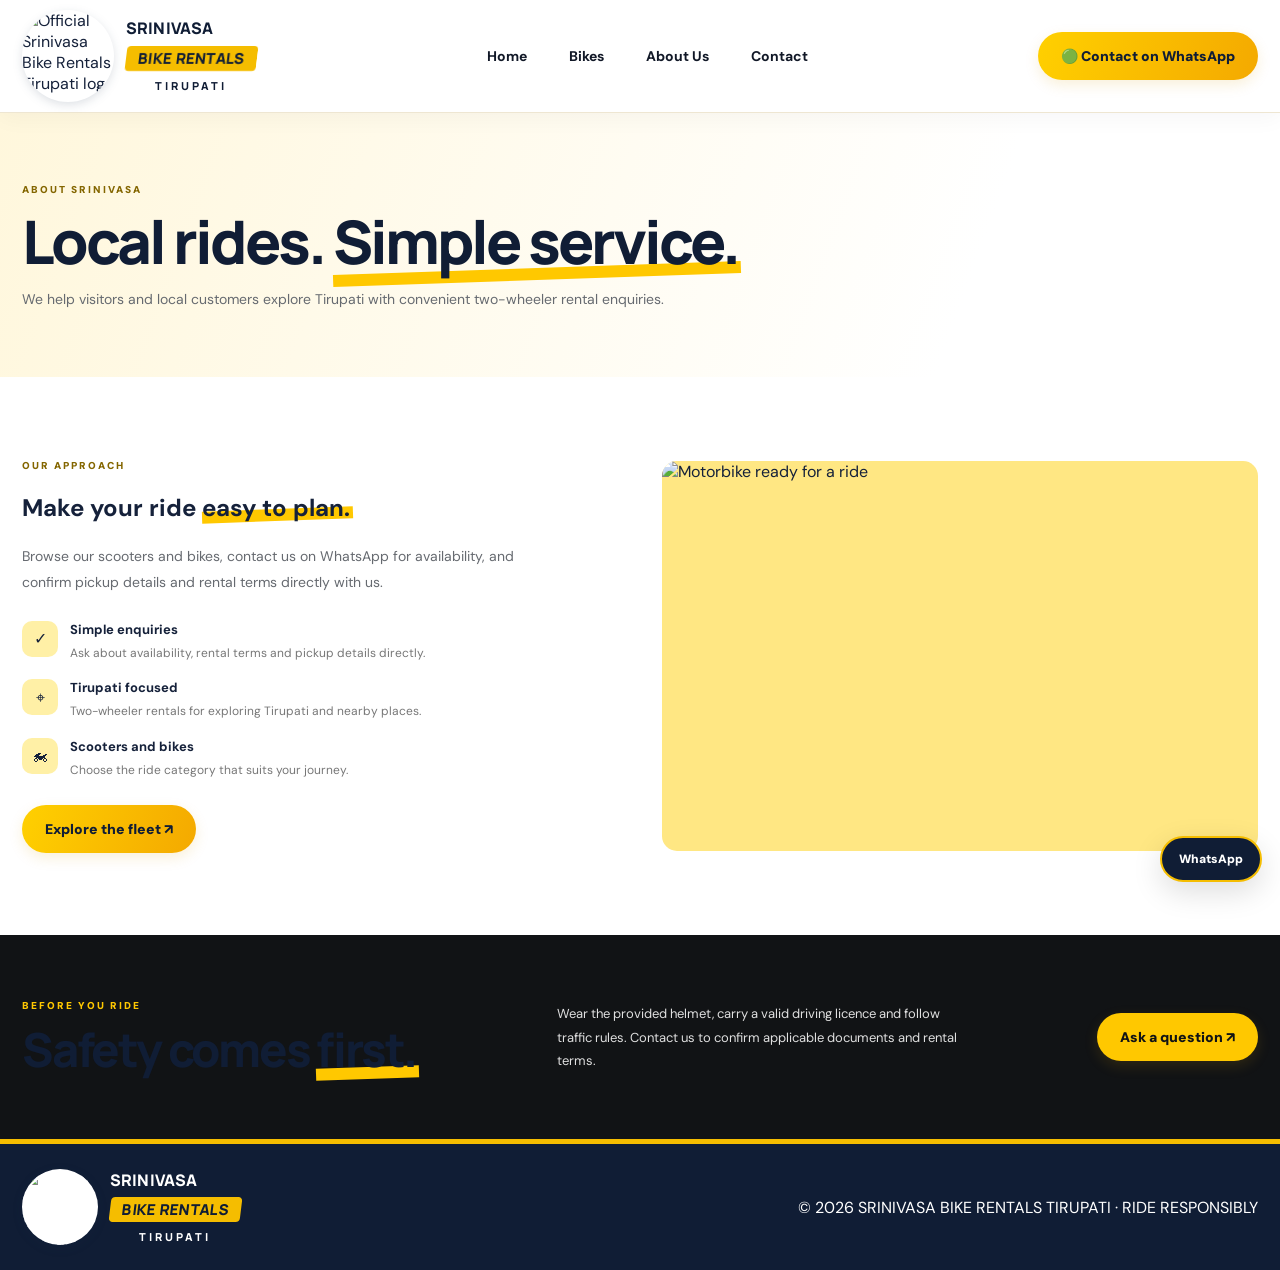
==== commit 65d0c3c7: "Set primary WhatsApp and alternative call numbers" ====
--- a/about.html
+++ b/about.html
@@ -1 +1 @@
-<!doctype html><html lang="en"><head><meta charset="utf-8"><meta name="viewport" content="width=device-width,initial-scale=1"><meta name="description" content="Learn about Srinivasa Bike Rentals in Tirupati."><title>About Us | SRINIVASA BIKE RENTALS TIRUPATI</title><link rel="icon" type="image/png" href="https://d2ol7oe51mr4n9.cloudfront.net/user_3LNEQuu6pIucNUn0jLuzJzSrPbs/4fa0990a-5096-4057-8d3a-5e18f5b75d0f.png"><link rel="apple-touch-icon" href="https://d2ol7oe51mr4n9.cloudfront.net/user_3LNEQuu6pIucNUn0jLuzJzSrPbs/4fa0990a-5096-4057-8d3a-5e18f5b75d0f.png"><link rel="preconnect" href="https://fonts.googleapis.com"><link href="https://fonts.googleapis.com/css2?family=DM+Sans:wght@400;500;600;700;800;900&family=Manrope:wght@400;500;600;700;800;900&display=swap" rel="stylesheet"><link rel="stylesheet" href="styles.css"><link rel="stylesheet" href="redesign.css"></head><body><header class="header"><div class="wrap navrow"><a class="brand" href="index.html"><img class="brand-logo" src="https://d2ol7oe51mr4n9.cloudfront.net/user_3LNEQuu6pIucNUn0jLuzJzSrPbs/4fa0990a-5096-4057-8d3a-5e18f5b75d0f.png" alt="Official Srinivasa Bike Rentals Tirupati logo"><span class="brand-name"><b>SRINIVASA</b><strong>BIKE RENTALS</strong><small>TIRUPATI</small></span></a><nav class="navlinks"><a href="index.html">Home</a><a href="bikes.html">Bikes</a><a href="about.html">About Us</a><a href="contact.html">Contact</a></nav><a class="btn header-wa" href="https://wa.me/918639073673" target="_blank" rel="noopener">🟢 Contact on WhatsApp</a><button class="menu-toggle" aria-label="Open menu" aria-expanded="false">☰</button></div></header><main><section class="pagehero"><div class="wrap"><div class="eyebrow">ABOUT SRINIVASA</div><h1>Local rides. <span class="highlight">Simple service.</span></h1><p class="lead">We help visitors and local customers explore Tirupati with convenient two-wheeler rental enquiries.</p></div></section><section class="section wrap split"><div><div class="eyebrow">OUR APPROACH</div><h2>Make your ride <span class="highlight">easy to plan.</span></h2><p class="lead">Browse our scooters and bikes, contact us on WhatsApp for availability, and confirm pickup details and rental terms directly with us.</p><div class="featurelist"><div class="feature"><span class="featureicon">✓</span><div><b>Simple enquiries</b><p>Ask about availability, rental terms and pickup details directly.</p></div></div><div class="feature"><span class="featureicon">⌖</span><div><b>Tirupati focused</b><p>Two-wheeler rentals for exploring Tirupati and nearby places.</p></div></div><div class="feature"><span class="featureicon">🏍</span><div><b>Scooters and bikes</b><p>Choose the ride category that suits your journey.</p></div></div></div><a class="btn" href="bikes.html">Explore the fleet ↗</a></div><div class="splitimg"><img src="https://images.unsplash.com/photo-1558981403-c5f9899a28bc?auto=format&fit=crop&w=1000&q=90" alt="Motorbike ready for a ride" loading="lazy"></div></section><section class="band"><div class="wrap bandinner"><div><div class="eyebrow">BEFORE YOU RIDE</div><h2>Safety comes <span class="highlight">first.</span></h2></div><p>Wear the provided helmet, carry a valid driving licence and follow traffic rules. Contact us to confirm applicable documents and rental terms.</p><a class="btn dark" href="contact.html">Ask a question ↗</a></div></section></main><footer class="footer"><div class="wrap footrow"><a class="brand" href="index.html"><img class="brand-logo" src="https://d2ol7oe51mr4n9.cloudfront.net/user_3LNEQuu6pIucNUn0jLuzJzSrPbs/4fa0990a-5096-4057-8d3a-5e18f5b75d0f.png" alt="Official Srinivasa Bike Rentals Tirupati logo"><span class="brand-name"><b>SRINIVASA</b><strong>BIKE RENTALS</strong><small>TIRUPATI</small></span></a><span>© 2026 SRINIVASA BIKE RENTALS TIRUPATI · RIDE RESPONSIBLY</span></div></footer><a class="floating" href="https://wa.me/918639073673" target="_blank" rel="noopener">WhatsApp</a><nav class="mobile-action-bar" aria-label="Quick contact actions"><a href="tel:+918639073673">Call</a><a href="https://wa.me/918639073673" target="_blank" rel="noopener">WhatsApp</a><a href="https://www.google.com/maps/search/?api=1&amp;query=Sankalpa+Super+Speciality+Hospital%2C+Tata+Nagar%2C+TUDA+Road%2C+Tirupati+517501" target="_blank" rel="noopener">Directions</a></nav><script src="app.js"></script></body></html>+<!doctype html><html lang="en"><head><meta charset="utf-8"><meta name="viewport" content="width=device-width,initial-scale=1"><meta name="description" content="Learn about Srinivasa Bike Rentals in Tirupati."><title>About Us | SRINIVASA BIKE RENTALS TIRUPATI</title><link rel="icon" type="image/png" href="https://d2ol7oe51mr4n9.cloudfront.net/user_3LNEQuu6pIucNUn0jLuzJzSrPbs/4fa0990a-5096-4057-8d3a-5e18f5b75d0f.png"><link rel="apple-touch-icon" href="https://d2ol7oe51mr4n9.cloudfront.net/user_3LNEQuu6pIucNUn0jLuzJzSrPbs/4fa0990a-5096-4057-8d3a-5e18f5b75d0f.png"><link rel="preconnect" href="https://fonts.googleapis.com"><link href="https://fonts.googleapis.com/css2?family=DM+Sans:wght@400;500;600;700;800;900&family=Manrope:wght@400;500;600;700;800;900&display=swap" rel="stylesheet"><link rel="stylesheet" href="styles.css"><link rel="stylesheet" href="redesign.css"></head><body><header class="header"><div class="wrap navrow"><a class="brand" href="index.html"><img class="brand-logo" src="https://d2ol7oe51mr4n9.cloudfront.net/user_3LNEQuu6pIucNUn0jLuzJzSrPbs/4fa0990a-5096-4057-8d3a-5e18f5b75d0f.png" alt="Official Srinivasa Bike Rentals Tirupati logo"><span class="brand-name"><b>SRINIVASA</b><strong>BIKE RENTALS</strong><small>TIRUPATI</small></span></a><nav class="navlinks"><a href="index.html">Home</a><a href="bikes.html">Bikes</a><a href="about.html">About Us</a><a href="contact.html">Contact</a></nav><a class="btn header-wa" href="https://wa.me/919966462687" target="_blank" rel="noopener">🟢 Contact on WhatsApp</a><button class="menu-toggle" aria-label="Open menu" aria-expanded="false">☰</button></div></header><main><section class="pagehero"><div class="wrap"><div class="eyebrow">ABOUT SRINIVASA</div><h1>Local rides. <span class="highlight">Simple service.</span></h1><p class="lead">We help visitors and local customers explore Tirupati with convenient two-wheeler rental enquiries.</p></div></section><section class="section wrap split"><div><div class="eyebrow">OUR APPROACH</div><h2>Make your ride <span class="highlight">easy to plan.</span></h2><p class="lead">Browse our scooters and bikes, contact us on WhatsApp for availability, and confirm pickup details and rental terms directly with us.</p><div class="featurelist"><div class="feature"><span class="featureicon">✓</span><div><b>Simple enquiries</b><p>Ask about availability, rental terms and pickup details directly.</p></div></div><div class="feature"><span class="featureicon">⌖</span><div><b>Tirupati focused</b><p>Two-wheeler rentals for exploring Tirupati and nearby places.</p></div></div><div class="feature"><span class="featureicon">🏍</span><div><b>Scooters and bikes</b><p>Choose the ride category that suits your journey.</p></div></div></div><a class="btn" href="bikes.html">Explore the fleet ↗</a></div><div class="splitimg"><img src="https://images.unsplash.com/photo-1558981403-c5f9899a28bc?auto=format&fit=crop&w=1000&q=90" alt="Motorbike ready for a ride" loading="lazy"></div></section><section class="band"><div class="wrap bandinner"><div><div class="eyebrow">BEFORE YOU RIDE</div><h2>Safety comes <span class="highlight">first.</span></h2></div><p>Wear the provided helmet, carry a valid driving licence and follow traffic rules. Contact us to confirm applicable documents and rental terms.</p><a class="btn dark" href="contact.html">Ask a question ↗</a></div></section></main><footer class="footer"><div class="wrap footrow"><a class="brand" href="index.html"><img class="brand-logo" src="https://d2ol7oe51mr4n9.cloudfront.net/user_3LNEQuu6pIucNUn0jLuzJzSrPbs/4fa0990a-5096-4057-8d3a-5e18f5b75d0f.png" alt="Official Srinivasa Bike Rentals Tirupati logo"><span class="brand-name"><b>SRINIVASA</b><strong>BIKE RENTALS</strong><small>TIRUPATI</small></span></a><span>© 2026 SRINIVASA BIKE RENTALS TIRUPATI · RIDE RESPONSIBLY</span></div></footer><a class="floating" href="https://wa.me/919966462687" target="_blank" rel="noopener">WhatsApp</a><nav class="mobile-action-bar" aria-label="Quick contact actions"><a href="tel:+918639073673">Call</a><a href="https://wa.me/919966462687" target="_blank" rel="noopener">WhatsApp</a><a href="https://www.google.com/maps/search/?api=1&amp;query=Sankalpa+Super+Speciality+Hospital%2C+Tata+Nagar%2C+TUDA+Road%2C+Tirupati+517501" target="_blank" rel="noopener">Directions</a></nav><script src="app.js"></script></body></html>
--- a/redesign.css
+++ b/redesign.css
@@ -28,3 +28,6 @@
 
 /* Quick WhatsApp enquiry builder */
 .enquiry-grid{display:grid;grid-template-columns:repeat(2,minmax(0,1fr));gap:16px;margin-top:22px}.enquiry-grid label{display:grid;gap:8px;font-size:14px;font-weight:700;color:#24314b}.enquiry-grid input,.enquiry-grid select,.enquiry-grid textarea{width:100%;padding:13px 14px;border:1px solid #d9dce2;border-radius:12px;background:#fff;color:#17233b;font:inherit;font-size:15px}.enquiry-grid textarea{resize:vertical}.enquiry-notes{grid-column:1/-1}.enquiry-submit{grid-column:1/-1;justify-self:start;border:0;cursor:pointer;font:inherit}.enquiry-card{scroll-margin-top:90px}@media(max-width:650px){.enquiry-grid{grid-template-columns:1fr}.enquiry-notes,.enquiry-submit{grid-column:auto}.enquiry-submit{width:100%}}
+
+/* Tirupati travel guide, pickup map, policy cards and mobile action bar */
+.policy-grid{display:grid;grid-template-columns:repeat(3,minmax(0,1fr));gap:14px}.policy-card{background:#fff;border:1px solid #e9e2d2;border-radius:16px;padding:20px}.policy-card>b{display:block;color:#b18425;margin-bottom:9px}.policy-card p{margin:0;color:#596579;line-height:1.65;font-size:14px}.pickup-panel{display:grid;grid-template-columns:.85fr 1.15fr;gap:22px;align-items:stretch;background:#fff;border:1px solid #e9e2d2;border-radius:20px;padding:20px}.pickup-panel h3{font-size:23px;margin:8px 0}.pickup-panel p{color:#596579;line-height:1.7;margin-bottom:18px}.pickup-map{min-height:290px;border-radius:14px;overflow:hidden;background:#f3f1ec}.pickup-map iframe{width:100%;height:100%;min-height:290px;border:0}.destination-grid{display:grid;grid-template-columns:repeat(4,minmax(0,1fr));gap:16px}.destination-grid article{overflow:hidden;background:#fff;border:1px solid #e9e2d2;border-radius:17px}.destination-grid img{display:block;width:100%;height:155px;object-fit:cover}.destination-grid article>div{padding:15px}.destination-grid h3{font-size:17px;margin:0 0 8px}.destination-grid p{font-size:13px;line-height:1.6;color:#596579;min-height:62px}.destination-grid a{font-weight:800;color:#9a711b;font-size:13px}.highlight-grid{display:grid;grid-template-columns:repeat(4,minmax(0,1fr));gap:14px}.highlight-grid article{display:flex;flex-direction:column;gap:5px;padding:20px;background:#17233b;color:#fff;border-radius:16px}.highlight-grid strong{font-size:28px;color:#e2b84e}.highlight-grid small{color:#d5d9e1;font-size:12px}.mobile-action-bar{display:none}@media(max-width:760px){.policy-grid{grid-template-columns:repeat(2,minmax(0,1fr))}.pickup-panel{grid-template-columns:1fr}.pickup-map,.pickup-map iframe{min-height:230px}.destination-grid{grid-template-columns:repeat(2,minmax(0,1fr))}.highlight-grid{grid-template-columns:repeat(2,minmax(0,1fr))}.mobile-action-bar{position:fixed;z-index:999;left:12px;right:12px;bottom:calc(10px + env(safe-area-inset-bottom));display:grid;grid-template-columns:repeat(3,1fr);gap:7px;padding:7px;background:#17233b;border:1px solid rgba(255,255,255,.14);border-radius:16px;box-shadow:0 8px 28px rgba(0,0,0,.24)}.mobile-action-bar a{text-align:center;text-decoration:none;padding:12px 5px;border-radius:11px;background:#f4c64e;color:#17233b;font-size:13px;font-weight:900}.mobile-action-bar a:nth-child(2){background:#238b51;color:#fff}body{padding-bottom:82px}}@media(max-width:420px){.policy-grid{grid-template-columns:1fr}.destination-grid img{height:125px}.destination-grid article>div{padding:12px}.destination-grid p{min-height:0}}
